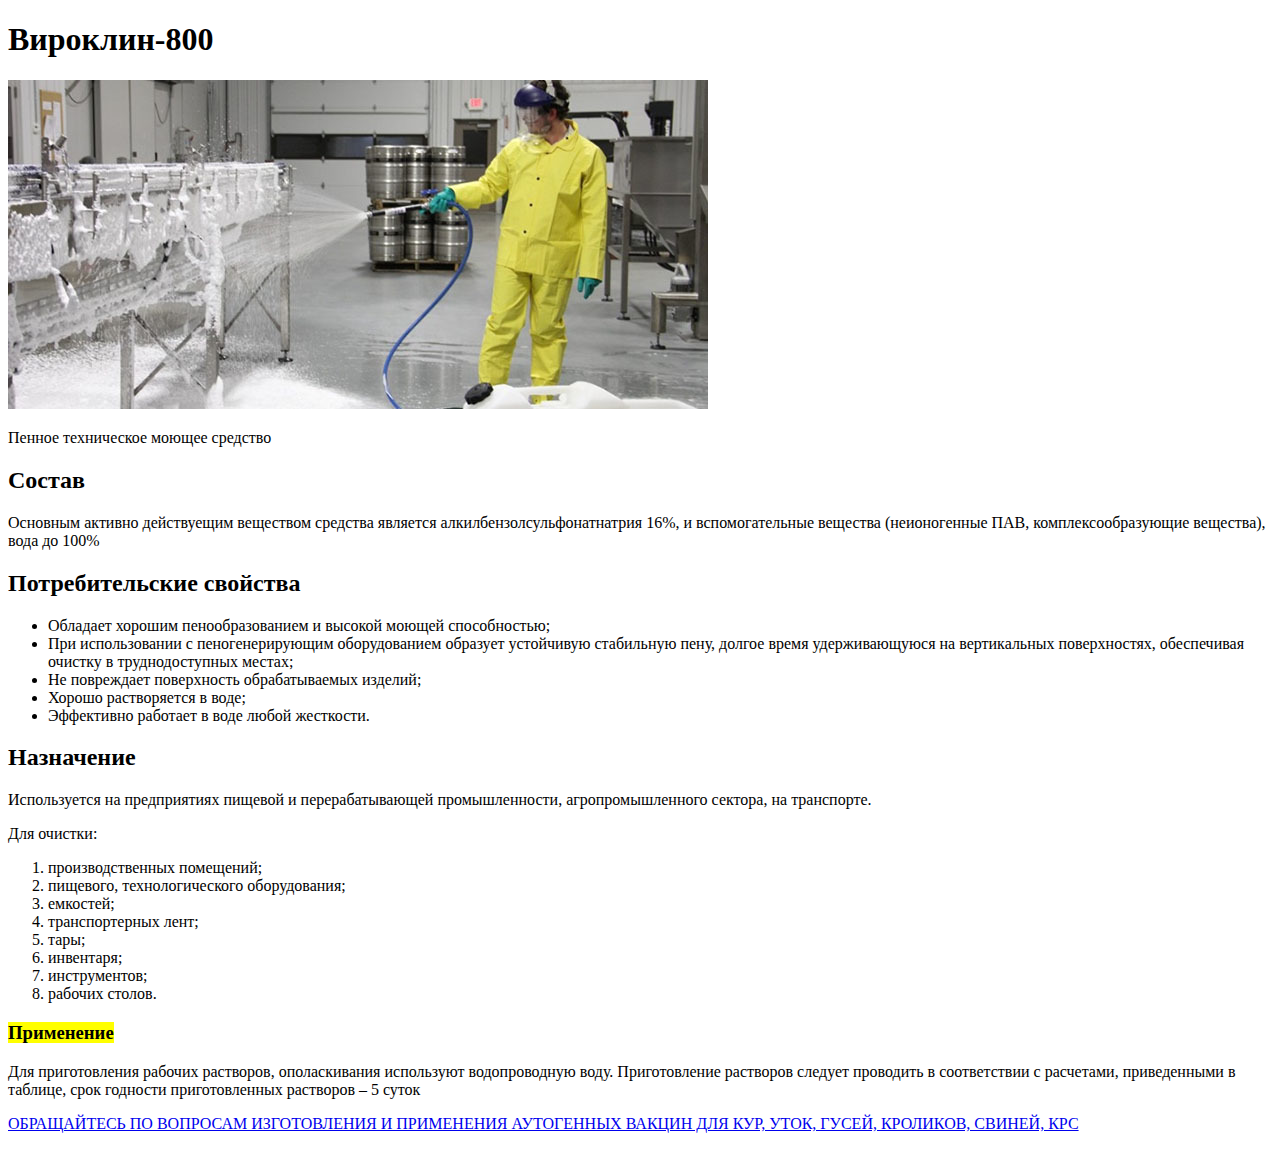
==== index.html @ 8de30dfa "Lesson_2" ====
<!DOCTYPE html>
<html lang="ru">
<head>
	<meta charset="UTF-8">
	<meta name="viewport" content="width=device-width, initial-scale=1.0">
	<title>lesson2</title>
</head>
<body>
	<header class="header">
		<h1>Вироклин-800</h1>
		<a href="http://www.biotestlab.ua" target="_blank"       rel="noopener noreferrer">   
		   <img src="img/header1.jpg" alt="дизенфукция помещения">
	   </a>
	<p class="textheader">Пенное техническое моющее средство</p>
	</header>
		<main class="main">
			<div class="structure">
				<h2>Состав</h2>
				<p class="textstruct">Основным активно действуещим веществом средства является алкилбензолсульфонатнатрия 16%, и вспомогательные вещества (неионогенные ПАВ, комплексообразующие вещества), вода до 100% </p>
			</div>
			<div class="propertes">
				<h2>Потребительские свойства</h2>
				<div class="listmark">
					<ul>
						<li>Обладает хорошим пенообразованием и высокой моющей способностью;
						</li>
						<li> При использовании с пеногенерирующим оборудованием образует устойчивую стабильную пену, долгое время удерживающуюся на вертикальных поверхностях, обеспечивая очистку в труднодоступных местах;
						</li>
						<li> Не повреждает поверхность обрабатываемых изделий;</li>
						<li> Хорошо растворяется в воде;</li>
						<li>Эффективно работает в воде любой жесткости.</li>
					</ul>
				</div>
			</div>
			<div class="appointment">
				<h2>Назначение</h2>
				<p class="textappoint">Используется на предприятиях пищевой и перерабатывающей промышленности,
				агропромышленного сектора, на транспорте.</p>
				<div class="listnumb">
					<p class="textnumber">Для очистки:</p>
					<ol>
						<li>производственных помещений;</li>
						<li>пищевого, технологического оборудования;</li>
						<li>емкостей;</li>
						<li>транспортерных лент;</li>
						<li>тары;</li>
						<li>инвентаря;</li>
						<li>инструментов;</li>
						<li>рабочих столов.</li>
					</ol>
				</div>	
			</div>
			<div class="note">
				<h3><mark>Применение</mark></h3>
				<p class="textnot">Для приготовления рабочих растворов, ополаскивания используют водопроводную воду.
				Приготовление растворов следует проводить в соответствии с расчетами,
				приведенными в таблице, срок годности приготовленных растворов – 5 суток</p>
			</div>
		</main>
		<footer class="footer">
			<nav class="nav">
				<p class="textnav">
					<a href="http://www.biotestlab.ua" target="_blank" rel="noopener noreferrer">ОБРАЩАЙТЕСЬ ПО ВОПРОСАМ ИЗГОТОВЛЕНИЯ И ПРИМЕНЕНИЯ
					АУТОГЕННЫХ ВАКЦИН ДЛЯ КУР, УТОК, ГУСЕЙ, КРОЛИКОВ, СВИНЕЙ, КРС</a>
				</p>
			</nav>	
		</footer>
</body>
</html>
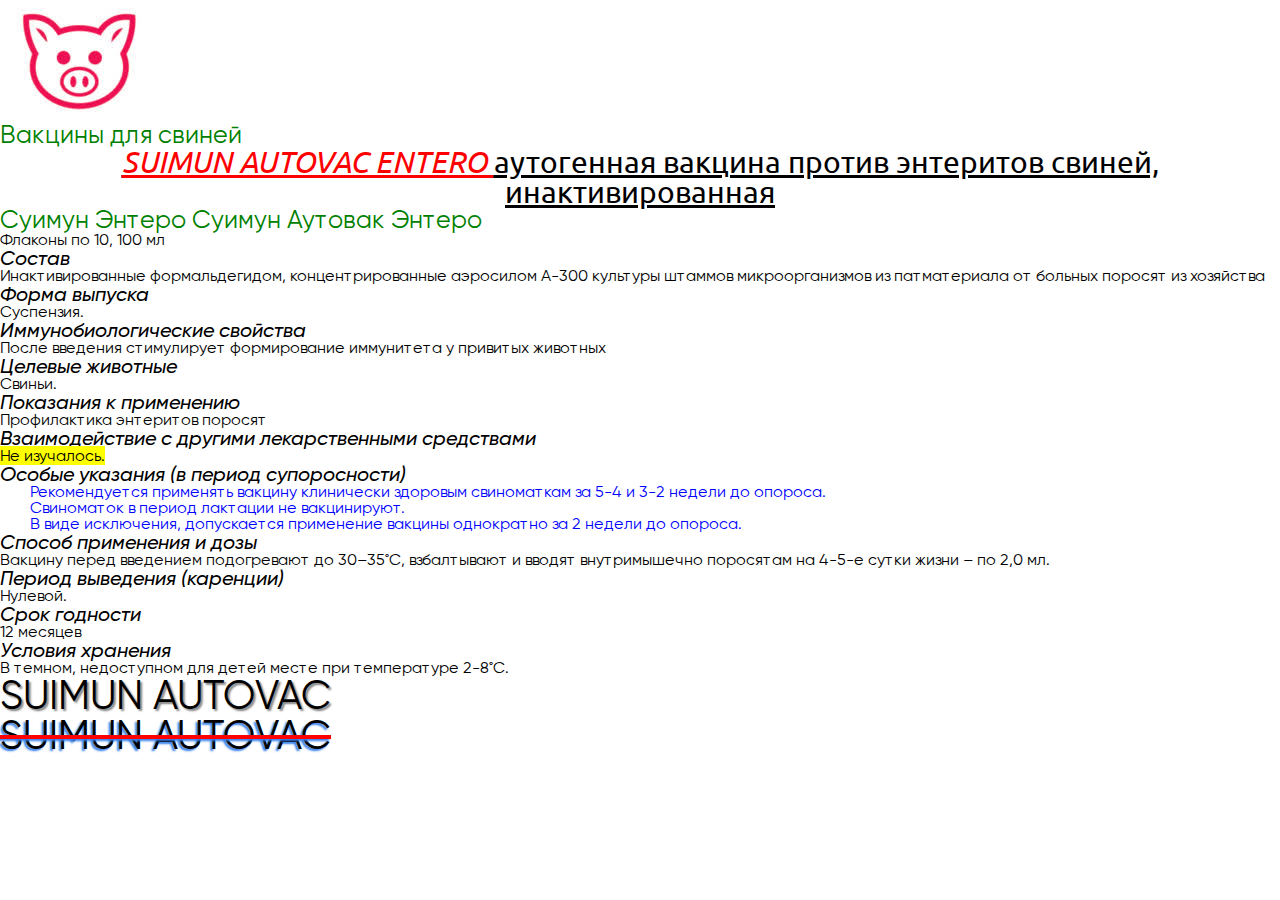
==== commit 107bf478: "Lesson_4" ====
--- a/index.html
+++ b/index.html
@@ -1,69 +1,69 @@
 <!DOCTYPE html>
-<html lang="ru">
-<head>
-	<meta charset="UTF-8">
-	<meta name="viewport" content="width=device-width, initial-scale=1.0">
-	<title>lesson2</title>
-</head>
-<body>
-	<header class="header">
-		<h1>Вироклин-800</h1>
-		<a href="http://www.biotestlab.ua" target="_blank"       rel="noopener noreferrer">   
-		   <img src="img/header1.jpg" alt="дизенфукция помещения">
-	   </a>
-	<p class="textheader">Пенное техническое моющее средство</p>
-	</header>
-		<main class="main">
-			<div class="structure">
-				<h2>Состав</h2>
-				<p class="textstruct">Основным активно действуещим веществом средства является алкилбензолсульфонатнатрия 16%, и вспомогательные вещества (неионогенные ПАВ, комплексообразующие вещества), вода до 100% </p>
-			</div>
-			<div class="propertes">
-				<h2>Потребительские свойства</h2>
-				<div class="listmark">
-					<ul>
-						<li>Обладает хорошим пенообразованием и высокой моющей способностью;
-						</li>
-						<li> При использовании с пеногенерирующим оборудованием образует устойчивую стабильную пену, долгое время удерживающуюся на вертикальных поверхностях, обеспечивая очистку в труднодоступных местах;
-						</li>
-						<li> Не повреждает поверхность обрабатываемых изделий;</li>
-						<li> Хорошо растворяется в воде;</li>
-						<li>Эффективно работает в воде любой жесткости.</li>
-					</ul>
-				</div>
-			</div>
-			<div class="appointment">
-				<h2>Назначение</h2>
-				<p class="textappoint">Используется на предприятиях пищевой и перерабатывающей промышленности,
-				агропромышленного сектора, на транспорте.</p>
-				<div class="listnumb">
-					<p class="textnumber">Для очистки:</p>
-					<ol>
-						<li>производственных помещений;</li>
-						<li>пищевого, технологического оборудования;</li>
-						<li>емкостей;</li>
-						<li>транспортерных лент;</li>
-						<li>тары;</li>
-						<li>инвентаря;</li>
-						<li>инструментов;</li>
-						<li>рабочих столов.</li>
-					</ol>
-				</div>	
-			</div>
-			<div class="note">
-				<h3><mark>Применение</mark></h3>
-				<p class="textnot">Для приготовления рабочих растворов, ополаскивания используют водопроводную воду.
-				Приготовление растворов следует проводить в соответствии с расчетами,
-				приведенными в таблице, срок годности приготовленных растворов – 5 суток</p>
-			</div>
-		</main>
-		<footer class="footer">
-			<nav class="nav">
-				<p class="textnav">
-					<a href="http://www.biotestlab.ua" target="_blank" rel="noopener noreferrer">ОБРАЩАЙТЕСЬ ПО ВОПРОСАМ ИЗГОТОВЛЕНИЯ И ПРИМЕНЕНИЯ
-					АУТОГЕННЫХ ВАКЦИН ДЛЯ КУР, УТОК, ГУСЕЙ, КРОЛИКОВ, СВИНЕЙ, КРС</a>
-				</p>
-			</nav>	
-		</footer>
-</body>
+<html lang="en">
+	<head>
+		<meta charset="UTF-8">
+		<meta name="viewport" content="width=device-width, initial-scale=1.0">
+		<link rel="stylesheet" href="css/style.css">
+		<title>Lesson_4</title>
+	</head>
+	<body>
+		<img src="img\pig.jpg" alt="Свинья">
+		<h2 class="subtitle">Вакцины для свиней</h2>
+		<h1> <span>SUIMUN AUTOVAC Entero </span>
+			аутогенная вакцина против энтеритов свиней,
+			инактивированная
+		</h1>
+		<h2 class="subtitle"> <span>Суимун Энтеро
+				Суимун Аутовак Энтеро</span></h2>
+		<p>Флаконы
+			по 10, 100 мл
+		</p>
+		<h3>Состав</h3>
+		<p>Инактивированные формальдегидом, концентрированные аэросилом А-300 культуры
+			штаммов микроорганизмов из патматериала от больных поросят из хозяйства
+		</p>
+		<h3>Форма выпуска</h3>
+		<p>Суспензия.
+		</p>
+		<h3>Иммунобиологические свойства</h3>
+		<p>После введения стимулирует формирование иммунитета у привитых животных</p>
+		<h3>Целевые животные</h3>
+		<p>Свиньи.</p>
+		<h3>Показания к применению</h3>
+		<p>Профилактика энтеритов поросят</p>
+		<h3>Взаимодействие с другими лекарственными средствами</h3>
+		<p><mark>Не изучалось.</mark></p>
+		<h3>Особые указания (в период супоросности)</h3>
+		<div>
+			<ul>
+				<li>Рекомендуется применять вакцину клинически здоровым свиноматкам за 5-4 и
+					3-2 недели до опороса.
+				</li>
+				<li>Свиноматок в период лактации не вакцинируют.
+				</li>
+				<li> В виде исключения, допускается применение вакцины однократно за 2
+					недели до
+					опороса.
+				</li>
+			</ul>
+		</div>
+		<h3>Способ применения и дозы</h3>
+		<p>
+			Вакцину перед введением подогревают до 30–35˚С, взбалтывают и вводят
+			внутримышечно поросятам на 4-5-е сутки жизни – по 2,0 мл.
+		</p>
+		<h3>Период выведения (каренции)</h3>
+		<p>Нулевой.</p>
+		<h3>Срок годности</h3>
+		<p>12 месяцев</p>
+		<h3>Условия хранения</h3>
+		<p>В темном, недоступном для детей месте при температуре 2-8˚С.
+		</p>
+		<p>
+			SUIMUN AUTOVAC
+		</p>
+		<p>
+			SUIMUN AUTOVAC
+		</p>
+	</body>
 </html>--- a/css/style.css
+++ b/css/style.css
@@ -0,0 +1,106 @@
+/* Стили обнуления */
+@import url("https://fonts.googleapis.com/css2?family=Ubuntu:ital,wght@0,400;0,700;1,400;1,700&display=swap");
+@font-face {
+	font-family: "Gilroy";
+	src: url("../fonts/Gilroy-MediumItalic.woff2") format("woff2"),
+		url("../fonts/Gilroy-MediumItalic.woff") format("woff");
+	font-weight: 500;
+	font-style: italic;
+	font-display: swap;
+}
+
+@font-face {
+	font-family: "Gilroy";
+	src: url("../fonts/Gilroy-Regular.woff2") format("woff2"), url("../fonts/Gilroy-Regular.woff") format("woff");
+	font-weight: normal;
+	font-style: normal;
+	font-display: swap;
+}
+
+@font-face {
+	font-family: "Gilroy";
+	src: url("../fonts/Gilroy-LightItalic.woff2") format("woff2"), url("../fonts/Gilroy-LightItalic.woff") format("woff");
+	font-weight: 300;
+	font-style: italic;
+	font-display: swap;
+}
+
+@font-face {
+	font-family: "Gilroy";
+	src: url("../fonts/Gilroy-SemiBold.woff2") format("woff2"), url("../fonts/Gilroy-SemiBold.woff") format("woff");
+	font-weight: 600;
+	font-style: normal;
+	font-display: swap;
+}
+*,
+*::before,
+*::after {
+	margin: 0;
+	padding: 0;
+	border: 0;
+}
+li {
+	list-style: none;
+}
+a,
+a:visited {
+	text-decoration: none;
+}
+a:hover {
+	text-decoration: none;
+}
+h1,
+h2,
+h3,
+h4,
+h5,
+h6 {
+	font-weight: inherit;
+	font-size: inherit;
+}
+img {
+	vertical-align: top;
+}
+body {
+	color: #000;
+	line-height: 1;
+	font-family: "Gilroy", sans-serif;
+	font-size: 16px;
+}
+h1 {
+	font-size: 30px;
+	font-family: "Ubuntu", sans-serif;
+	text-align: center;
+	text-decoration: underline;
+}
+h1 span {
+	font-style: italic;
+	color: #ff0000;
+	text-transform: uppercase;
+	text-decoration: underline;
+}
+h2 {
+	font-size: 25px;
+	color: #008000;
+}
+h2 span {
+	text-transform: capitalize;
+}
+h3 {
+	font-size: 20px;
+	font-weight: 600px;
+	font-style: italic;
+}
+h3 + p + p {
+	font-size: 40px;
+	text-shadow: 2px 2px 2px gray;
+}
+h3 + p + p + p {
+	font-size: 40px;
+	text-shadow: -2px 2px 2px #367eeb;
+	text-decoration: line-through #ff0000;
+}
+ul > li {
+	color: #0000ff;
+	text-indent: 30px;
+}
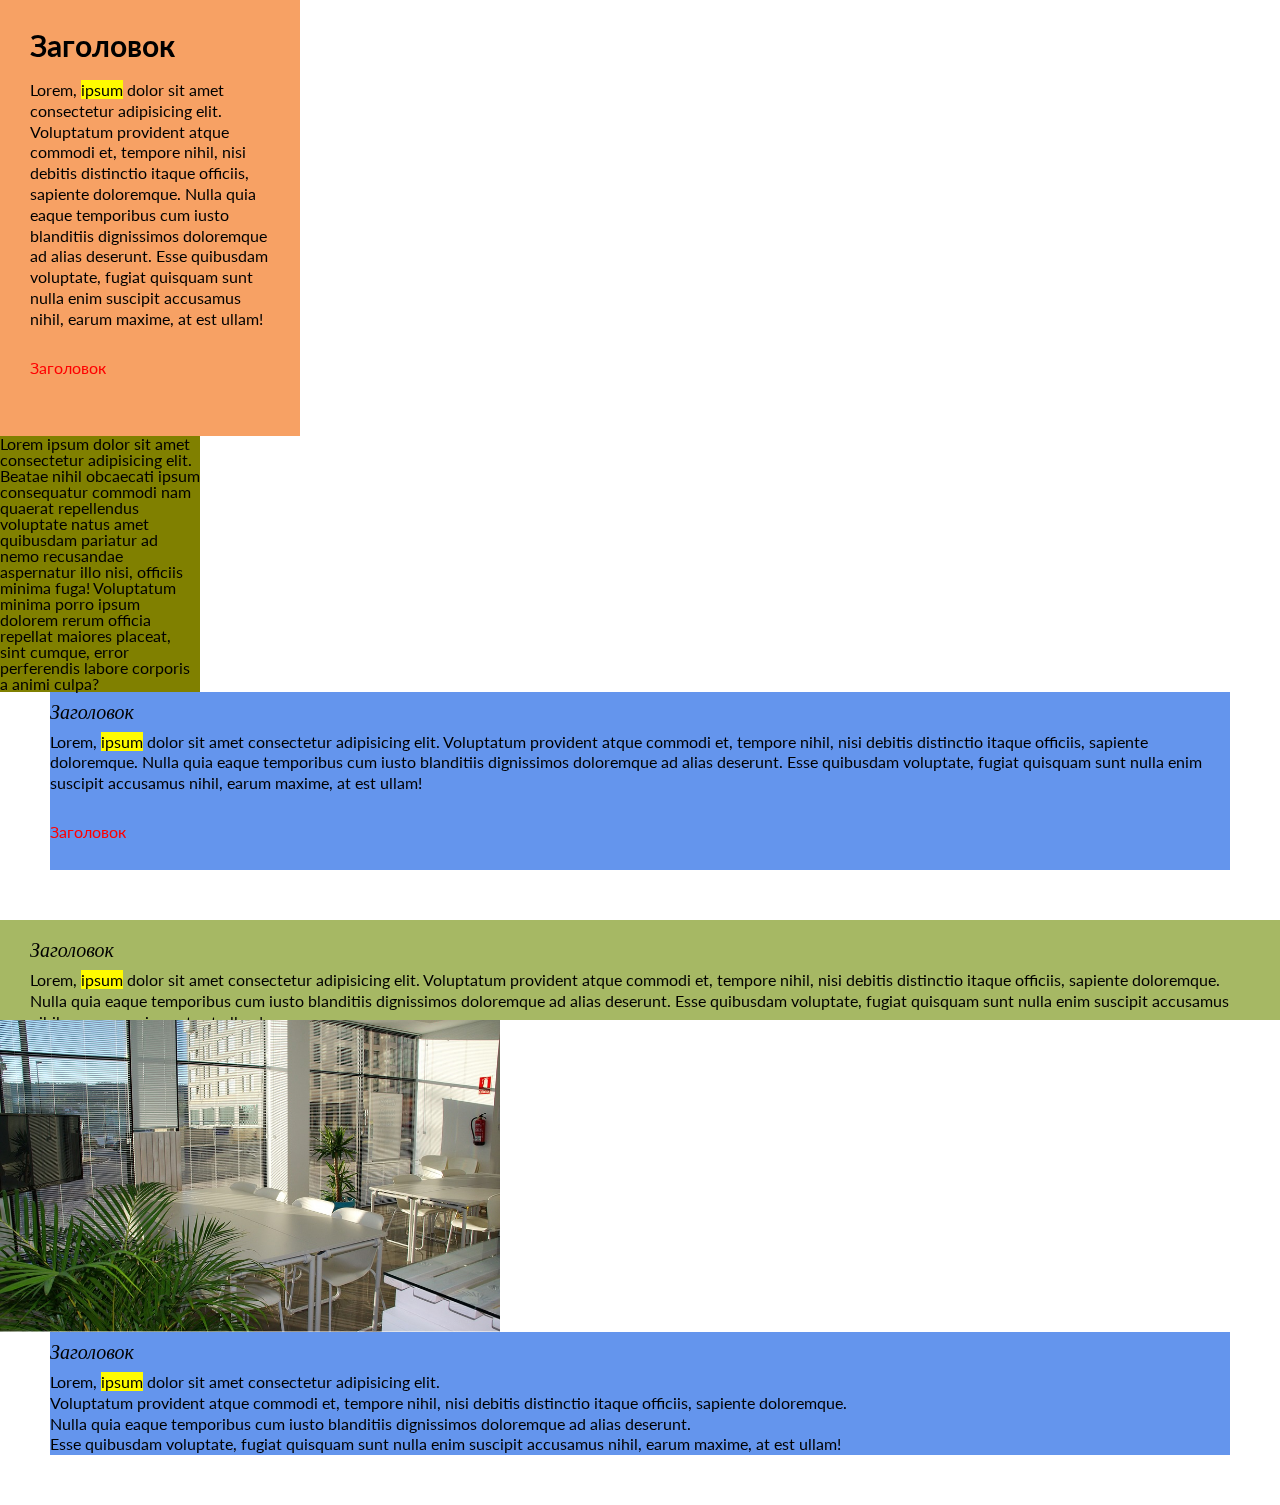
==== commit 34a25650: "Lesson_5" ====
--- a/index.html
+++ b/index.html
@@ -1,69 +1,81 @@
 <!DOCTYPE html>
-<html lang="en">
+<html lang="ru">
 	<head>
 		<meta charset="UTF-8">
+		<meta http-equiv="X-UA-Compatible" content="IE=edge">
 		<meta name="viewport" content="width=device-width, initial-scale=1.0">
 		<link rel="stylesheet" href="css/style.css">
-		<title>Lesson_4</title>
+		<title>Lesson_5</title>
 	</head>
 	<body>
-		<img src="img\pig.jpg" alt="Свинья">
-		<h2 class="subtitle">Вакцины для свиней</h2>
-		<h1> <span>SUIMUN AUTOVAC Entero </span>
-			аутогенная вакцина против энтеритов свиней,
-			инактивированная
-		</h1>
-		<h2 class="subtitle"> <span>Суимун Энтеро
-				Суимун Аутовак Энтеро</span></h2>
-		<p>Флаконы
-			по 10, 100 мл
-		</p>
-		<h3>Состав</h3>
-		<p>Инактивированные формальдегидом, концентрированные аэросилом А-300 культуры
-			штаммов микроорганизмов из патматериала от больных поросят из хозяйства
-		</p>
-		<h3>Форма выпуска</h3>
-		<p>Суспензия.
-		</p>
-		<h3>Иммунобиологические свойства</h3>
-		<p>После введения стимулирует формирование иммунитета у привитых животных</p>
-		<h3>Целевые животные</h3>
-		<p>Свиньи.</p>
-		<h3>Показания к применению</h3>
-		<p>Профилактика энтеритов поросят</p>
-		<h3>Взаимодействие с другими лекарственными средствами</h3>
-		<p><mark>Не изучалось.</mark></p>
-		<h3>Особые указания (в период супоросности)</h3>
-		<div>
-			<ul>
-				<li>Рекомендуется применять вакцину клинически здоровым свиноматкам за 5-4 и
-					3-2 недели до опороса.
-				</li>
-				<li>Свиноматок в период лактации не вакцинируют.
-				</li>
-				<li> В виде исключения, допускается применение вакцины однократно за 2
-					недели до
-					опороса.
-				</li>
-			</ul>
+		<div class="block">
+			<div class="block__inner">
+				<h1 class="title">Заголовок</h1>
+				<p class="text">Lorem, <span>ipsum</span> dolor sit amet consectetur
+					adipisicing elit. Voluptatum provident atque commodi et, tempore nihil,
+					nisi debitis distinctio itaque officiis, sapiente doloremque. Nulla quia
+					eaque temporibus cum iusto blanditiis dignissimos doloremque ad alias
+					deserunt. Esse quibusdam voluptate, fugiat quisquam sunt nulla enim
+					suscipit accusamus nihil, earum maxime, at est ullam!
+				</p>
+				<a href="" class="link">Заголовок</a>
+			</div>
 		</div>
-		<h3>Способ применения и дозы</h3>
-		<p>
-			Вакцину перед введением подогревают до 30–35˚С, взбалтывают и вводят
-			внутримышечно поросятам на 4-5-е сутки жизни – по 2,0 мл.
-		</p>
-		<h3>Период выведения (каренции)</h3>
-		<p>Нулевой.</p>
-		<h3>Срок годности</h3>
-		<p>12 месяцев</p>
-		<h3>Условия хранения</h3>
-		<p>В темном, недоступном для детей месте при температуре 2-8˚С.
-		</p>
-		<p>
-			SUIMUN AUTOVAC
-		</p>
-		<p>
-			SUIMUN AUTOVAC
-		</p>
+		<span class="inline">Lorem ipsum dolor sit amet consectetur adipisicing elit.
+			Beatae nihil
+			obcaecati ipsum consequatur commodi nam quaerat repellendus voluptate natus
+			amet quibusdam pariatur ad nemo recusandae aspernatur illo nisi, officiis
+			minima fuga! Voluptatum minima porro ipsum dolorem rerum officia repellat
+			maiores placeat, sint cumque, error perferendis labore corporis a animi
+			culpa?</span>
+		<div class="block1">
+			<div class="block__inner1">
+				<h2>Заголовок</h2>
+				<p class="text">Lorem, <span>ipsum</span> dolor sit amet consectetur
+					adipisicing elit. Voluptatum provident atque commodi et, tempore nihil,
+					nisi debitis distinctio itaque officiis, sapiente doloremque. Nulla quia
+					eaque temporibus cum iusto blanditiis dignissimos doloremque ad alias
+					deserunt. Esse quibusdam voluptate, fugiat quisquam sunt nulla enim
+					suscipit accusamus nihil, earum maxime, at est ullam!
+				</p>
+				<a href="" class="link">Заголовок</a>
+			</div>
+		</div>
+
+		<div class="block2">
+			<div class="block__inner2">
+				<h2>Заголовок</h2>
+				<p class="text">Lorem, <span>ipsum</span> dolor sit amet consectetur
+					adipisicing elit. Voluptatum provident atque commodi et, tempore nihil,
+					nisi debitis distinctio itaque officiis, sapiente doloremque. Nulla quia
+					eaque temporibus cum iusto blanditiis dignissimos doloremque ad alias
+					deserunt. Esse quibusdam voluptate, fugiat quisquam sunt nulla enim
+					suscipit accusamus nihil, earum maxime, at est ullam!
+				</p>
+				<p class="text">Lorem, <span>ipsum</span> dolor sit amet consectetur
+					adipisicing elit. Voluptatum provident atque commodi et, tempore nihil,
+					nisi debitis distinctio itaque officiis, sapiente doloremque. Nulla quia
+					eaque temporibus cum iusto blanditiis dignissimos doloremque ad alias
+					deserunt. Esse quibusdam voluptate, fugiat quisquam sunt nulla enim
+					suscipit accusamus nihil, earum maxime, at est ullam!
+				</p>
+				<a href="" class="link">Заголовок</a>
+			</div>
+		</div>
+		<img src="img/image.jpg" alt="table">
+		<div class="block1">
+			<div class="block__inner1">
+				<h2>Заголовок</h2>
+				<p class="text1">Lorem, <span>ipsum</span> dolor sit amet consectetur
+					adipisicing elit. <br> Voluptatum provident atque commodi et, tempore
+					nihil,
+					nisi debitis distinctio itaque officiis, sapiente doloremque. <br> Nulla
+					quia
+					eaque temporibus cum iusto blanditiis dignissimos doloremque ad alias
+					deserunt. <br> Esse quibusdam voluptate, fugiat quisquam sunt nulla enim
+					suscipit accusamus nihil, earum maxime, at est ullam!
+				</p>
+			</div>
+		</div>
 	</body>
 </html>--- a/css/style.css
+++ b/css/style.css
@@ -1,43 +1,12 @@
-/* Стили обнуления */
-@import url("https://fonts.googleapis.com/css2?family=Ubuntu:ital,wght@0,400;0,700;1,400;1,700&display=swap");
-@font-face {
-	font-family: "Gilroy";
-	src: url("../fonts/Gilroy-MediumItalic.woff2") format("woff2"),
-		url("../fonts/Gilroy-MediumItalic.woff") format("woff");
-	font-weight: 500;
-	font-style: italic;
-	font-display: swap;
-}
-
-@font-face {
-	font-family: "Gilroy";
-	src: url("../fonts/Gilroy-Regular.woff2") format("woff2"), url("../fonts/Gilroy-Regular.woff") format("woff");
-	font-weight: normal;
-	font-style: normal;
-	font-display: swap;
-}
-
-@font-face {
-	font-family: "Gilroy";
-	src: url("../fonts/Gilroy-LightItalic.woff2") format("woff2"), url("../fonts/Gilroy-LightItalic.woff") format("woff");
-	font-weight: 300;
-	font-style: italic;
-	font-display: swap;
-}
-
-@font-face {
-	font-family: "Gilroy";
-	src: url("../fonts/Gilroy-SemiBold.woff2") format("woff2"), url("../fonts/Gilroy-SemiBold.woff") format("woff");
-	font-weight: 600;
-	font-style: normal;
-	font-display: swap;
-}
+/*  */
+@import url("https://fonts.googleapis.com/css?family=Lato:regular,italic,700,700italic&display=swap");
 *,
 *::before,
 *::after {
 	margin: 0;
 	padding: 0;
 	border: 0;
+	box-sizing: border-box;
 }
 li {
 	list-style: none;
@@ -62,45 +31,66 @@
 	vertical-align: top;
 }
 body {
+	line-height: 1;
 	color: #000;
-	line-height: 1;
-	font-family: "Gilroy", sans-serif;
-	font-size: 16px;
-}
-h1 {
-	font-size: 30px;
-	font-family: "Ubuntu", sans-serif;
-	text-align: center;
-	text-decoration: underline;
-}
-h1 span {
-	font-style: italic;
-	color: #ff0000;
-	text-transform: uppercase;
-	text-decoration: underline;
+	font-family: Lato, Arial, Helvetica, sans-serif;
 }
 h2 {
-	font-size: 25px;
-	color: #008000;
+	font-family: Georgia, "Times New Roman", Times, serif;
+	font-style: italic;
+	font-size: 20px;
+	font-weight: 500;
+	padding: 10px 0px 0px 0px;
+	margin: 0px 0px 10px 0px;
 }
-h2 span {
-	text-transform: capitalize;
+/* ___________________ */
+.block {
+	background-color: #f7a164;
+	width: 300px;
+	padding: 30px;
+	/* display: inline; */
 }
-h3 {
-	font-size: 20px;
-	font-weight: 600px;
-	font-style: italic;
+/* .block__inner,
+.block__inner1 {
+	margin: 0px 0px -20px 0px; 
+}*/
+h1 {
+	font-weight: 700;
+	font-size: 30px;
+	margin: 0px 0px 20px 0px;
 }
-h3 + p + p {
-	font-size: 40px;
-	text-shadow: 2px 2px 2px gray;
+.text {
+	line-height: 130%;
+	margin: 0px 0px 30px 0px;
 }
-h3 + p + p + p {
-	font-size: 40px;
-	text-shadow: -2px 2px 2px #367eeb;
-	text-decoration: line-through #ff0000;
+.inline {
+	display: block;
+	width: 200px;
+	background-color: #808000;
 }
-ul > li {
-	color: #0000ff;
-	text-indent: 30px;
+.link {
+	color: #ff0000;
+	display: inline-block;
+	margin: 0px 0px 30px 0px;
 }
+.block1 {
+	background-color: #6495ed;
+	margin: 0px 50px 50px 50px;
+}
+.text1 {
+	line-height: 130%;
+	display: inline;
+}
+img {
+	width: 500px;
+	max-width: 100%;
+}
+span {
+	background-color: #fffb00;
+}
+.block2 {
+	background-color: #a6b864;
+	padding: 10px 30px 30px;
+	overflow: auto;
+	height: 100px;
+}
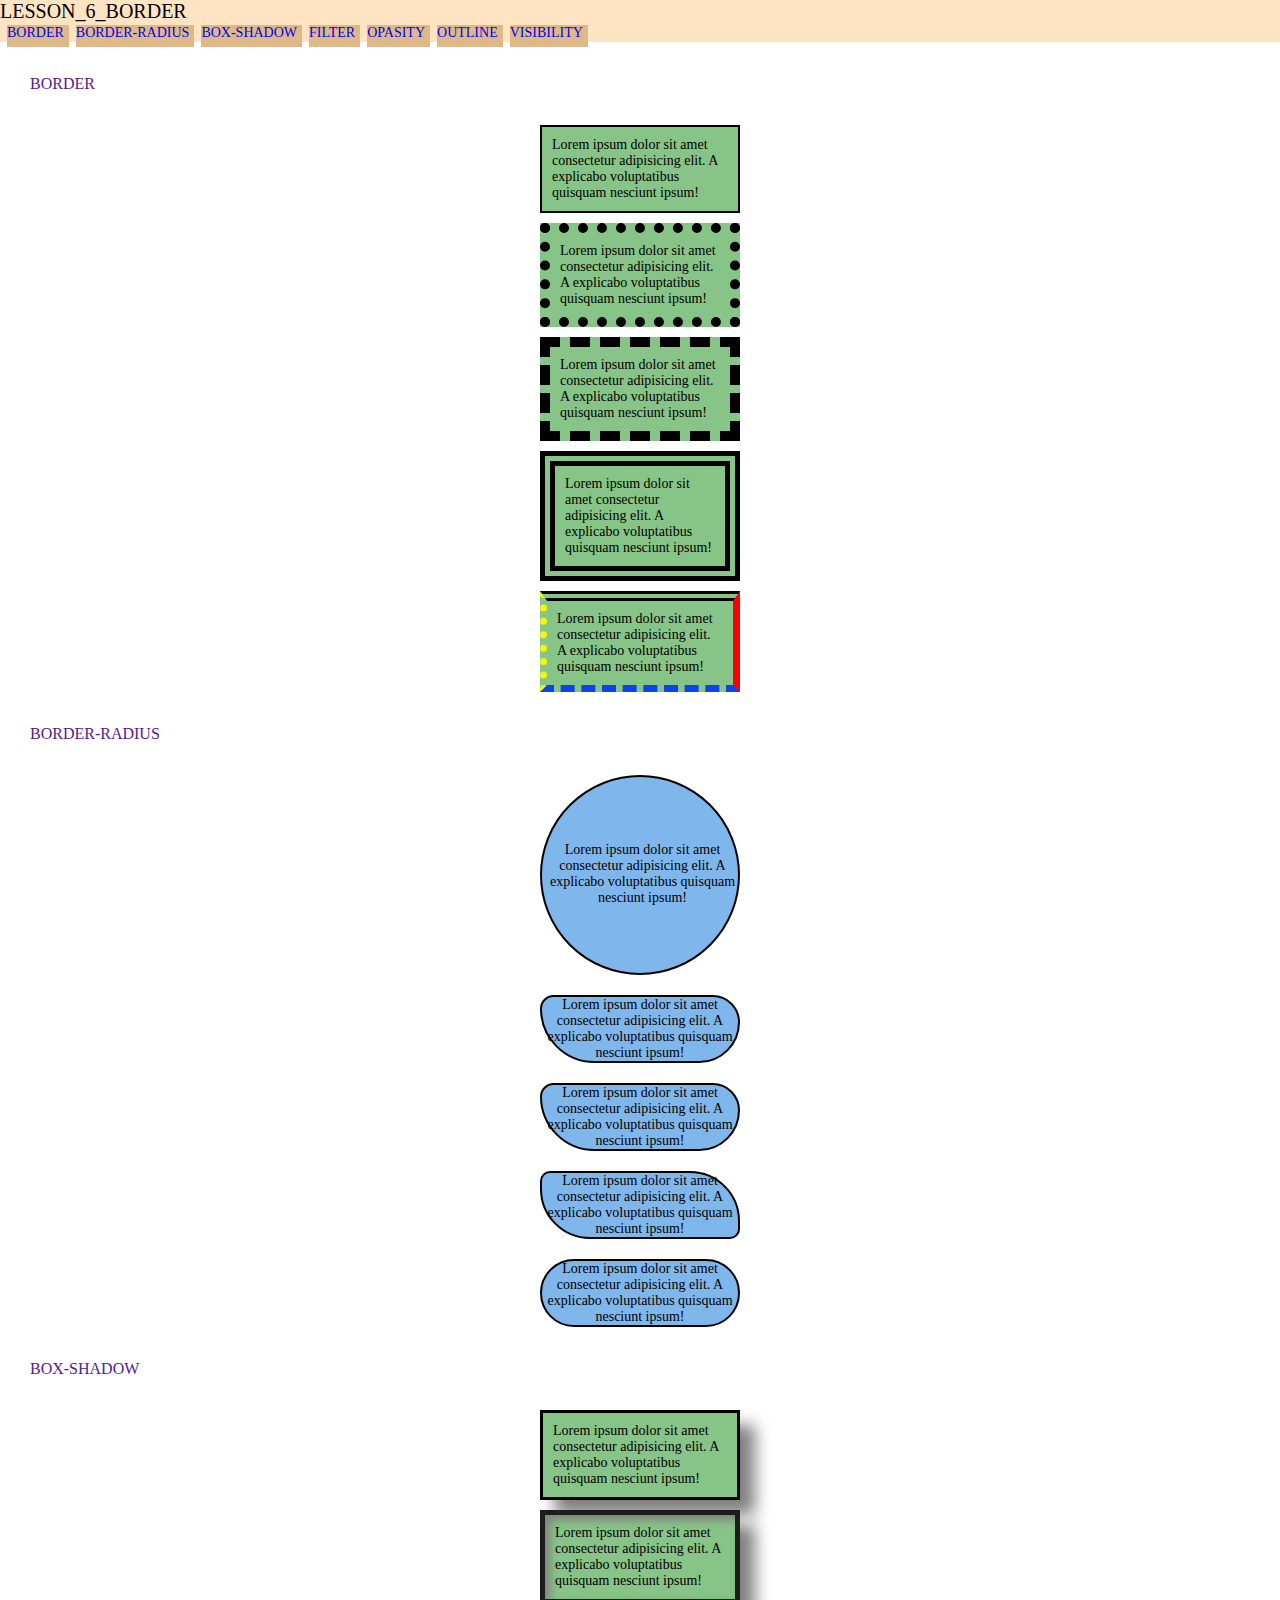
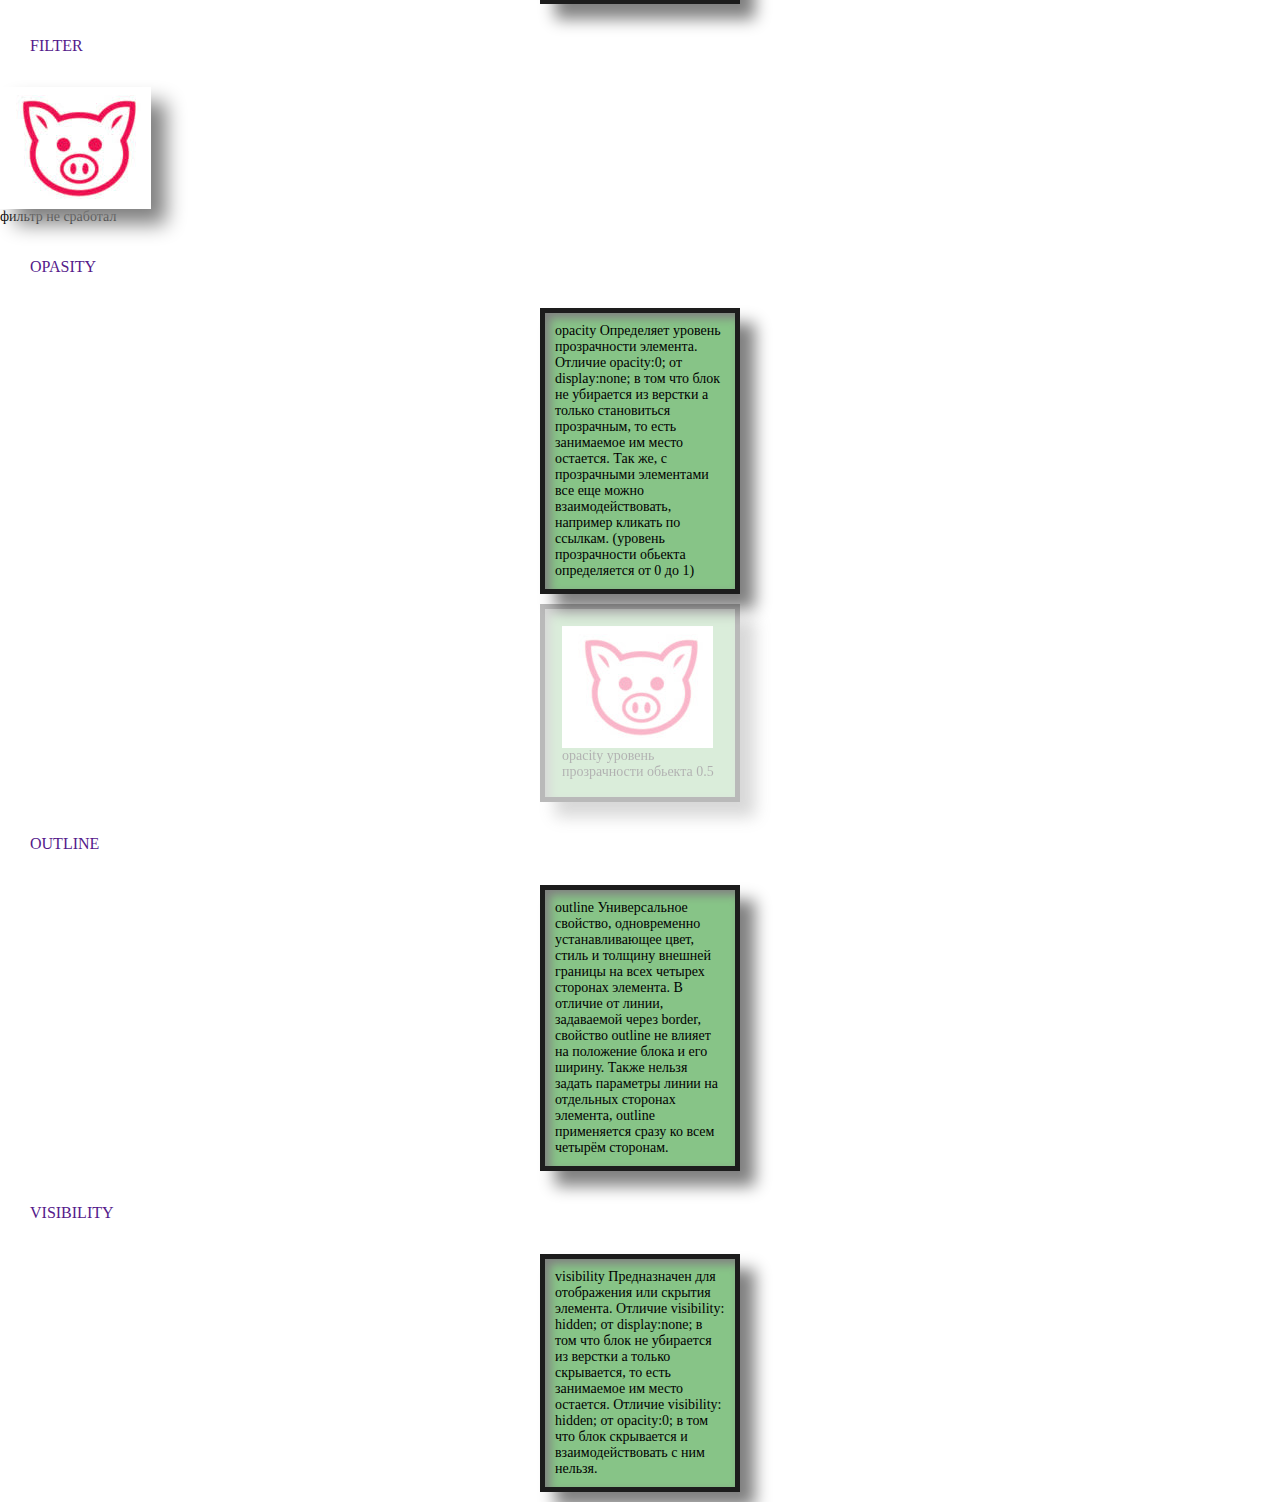
==== commit 052765ef: "Lesson_6" ====
--- a/index.html
+++ b/index.html
@@ -5,77 +5,130 @@
 		<meta http-equiv="X-UA-Compatible" content="IE=edge">
 		<meta name="viewport" content="width=device-width, initial-scale=1.0">
 		<link rel="stylesheet" href="css/style.css">
-		<title>Lesson_5</title>
+		<title>Lesson_6</title>
 	</head>
 	<body>
-		<div class="block">
-			<div class="block__inner">
-				<h1 class="title">Заголовок</h1>
-				<p class="text">Lorem, <span>ipsum</span> dolor sit amet consectetur
-					adipisicing elit. Voluptatum provident atque commodi et, tempore nihil,
-					nisi debitis distinctio itaque officiis, sapiente doloremque. Nulla quia
-					eaque temporibus cum iusto blanditiis dignissimos doloremque ad alias
-					deserunt. Esse quibusdam voluptate, fugiat quisquam sunt nulla enim
-					suscipit accusamus nihil, earum maxime, at est ullam!
-				</p>
-				<a href="" class="link">Заголовок</a>
+		<header class="header">
+			<h1>lesson_6_border</h1>
+			<nav class="nav">
+				<ol class="ol">
+					<li><a href="#border" class="link">border</a></li>
+					<li><a href="#border-radius" class="link">border-radius</a></li>
+					<li><a href="#box-shadow" class="link">box-shadow</a></li>
+					<li><a href="#filter" class="link">filter</a></li>
+					<li><a href="#opasity" class="link">opasity</a></li>
+					<li><a href="#outline" class="link">outline</a></li>
+					<li><a href="#visibility" class="link">visibility</a></li>
+				</ol>
+			</nav>
+		</header>
+		<main class="main">
+			<div class="div__b">
+				<h2 id="border"><a href="">border</a></h2>
+				<div class="block">
+					Lorem ipsum dolor sit amet consectetur adipisicing elit. A explicabo
+					voluptatibus quisquam nesciunt ipsum!
+				</div>
+				<div class="block1">
+					Lorem ipsum dolor sit amet consectetur adipisicing elit. A explicabo
+					voluptatibus quisquam nesciunt ipsum!
+				</div>
+				<div class="block2">
+					Lorem ipsum dolor sit amet consectetur adipisicing elit. A explicabo
+					voluptatibus quisquam nesciunt ipsum!
+				</div>
+				<div class="block3">
+					Lorem ipsum dolor sit amet consectetur adipisicing elit. A explicabo
+					voluptatibus quisquam nesciunt ipsum!
+				</div>
+				<div class="block4">
+					Lorem ipsum dolor sit amet consectetur adipisicing elit. A explicabo
+					voluptatibus quisquam nesciunt ipsum!
+				</div>
 			</div>
-		</div>
-		<span class="inline">Lorem ipsum dolor sit amet consectetur adipisicing elit.
-			Beatae nihil
-			obcaecati ipsum consequatur commodi nam quaerat repellendus voluptate natus
-			amet quibusdam pariatur ad nemo recusandae aspernatur illo nisi, officiis
-			minima fuga! Voluptatum minima porro ipsum dolorem rerum officia repellat
-			maiores placeat, sint cumque, error perferendis labore corporis a animi
-			culpa?</span>
-		<div class="block1">
-			<div class="block__inner1">
-				<h2>Заголовок</h2>
-				<p class="text">Lorem, <span>ipsum</span> dolor sit amet consectetur
-					adipisicing elit. Voluptatum provident atque commodi et, tempore nihil,
-					nisi debitis distinctio itaque officiis, sapiente doloremque. Nulla quia
-					eaque temporibus cum iusto blanditiis dignissimos doloremque ad alias
-					deserunt. Esse quibusdam voluptate, fugiat quisquam sunt nulla enim
-					suscipit accusamus nihil, earum maxime, at est ullam!
-				</p>
-				<a href="" class="link">Заголовок</a>
+			<div class="div__br">
+				<h2 id="border-radius"><a href="">border-radius</a></h2>
+				<div class="block__br">
+					Lorem ipsum dolor sit amet consectetur adipisicing elit. A explicabo
+					voluptatibus quisquam nesciunt ipsum!
+				</div>
+				<div class="block__br1">
+					Lorem ipsum dolor sit amet consectetur adipisicing elit. A explicabo
+					voluptatibus quisquam nesciunt ipsum!
+				</div>
+				<div class="block__br2">
+					Lorem ipsum dolor sit amet consectetur adipisicing elit. A explicabo
+					voluptatibus quisquam nesciunt ipsum!
+				</div>
+				<div class="block__br3">
+					Lorem ipsum dolor sit amet consectetur adipisicing elit. A explicabo
+					voluptatibus quisquam nesciunt ipsum!
+				</div>
+				<div class="block__br4">
+					Lorem ipsum dolor sit amet consectetur adipisicing elit. A explicabo
+					voluptatibus quisquam nesciunt ipsum!
+				</div>
 			</div>
-		</div>
-
-		<div class="block2">
-			<div class="block__inner2">
-				<h2>Заголовок</h2>
-				<p class="text">Lorem, <span>ipsum</span> dolor sit amet consectetur
-					adipisicing elit. Voluptatum provident atque commodi et, tempore nihil,
-					nisi debitis distinctio itaque officiis, sapiente doloremque. Nulla quia
-					eaque temporibus cum iusto blanditiis dignissimos doloremque ad alias
-					deserunt. Esse quibusdam voluptate, fugiat quisquam sunt nulla enim
-					suscipit accusamus nihil, earum maxime, at est ullam!
-				</p>
-				<p class="text">Lorem, <span>ipsum</span> dolor sit amet consectetur
-					adipisicing elit. Voluptatum provident atque commodi et, tempore nihil,
-					nisi debitis distinctio itaque officiis, sapiente doloremque. Nulla quia
-					eaque temporibus cum iusto blanditiis dignissimos doloremque ad alias
-					deserunt. Esse quibusdam voluptate, fugiat quisquam sunt nulla enim
-					suscipit accusamus nihil, earum maxime, at est ullam!
-				</p>
-				<a href="" class="link">Заголовок</a>
+			<div class="div__shad">
+				<h2 id="box-shadow"><a href="">box-shadow</a></h2>
+				<div class="block__shad">
+					Lorem ipsum dolor sit amet consectetur adipisicing elit. A explicabo
+					voluptatibus quisquam nesciunt ipsum!
+				</div>
+				<div class="block__shad1">
+					Lorem ipsum dolor sit amet consectetur adipisicing elit. A explicabo
+					voluptatibus quisquam nesciunt ipsum!
+				</div>
 			</div>
-		</div>
-		<img src="img/image.jpg" alt="table">
-		<div class="block1">
-			<div class="block__inner1">
-				<h2>Заголовок</h2>
-				<p class="text1">Lorem, <span>ipsum</span> dolor sit amet consectetur
-					adipisicing elit. <br> Voluptatum provident atque commodi et, tempore
-					nihil,
-					nisi debitis distinctio itaque officiis, sapiente doloremque. <br> Nulla
-					quia
-					eaque temporibus cum iusto blanditiis dignissimos doloremque ad alias
-					deserunt. <br> Esse quibusdam voluptate, fugiat quisquam sunt nulla enim
-					suscipit accusamus nihil, earum maxime, at est ullam!
-				</p>
+			<div class="div__filter">
+				<h2 id="filter"><a href="">filter</a></h2>
+				<div class="block__filter">
+					<img src="img\pig.jpg" alt="">
+					<p>фильтр не сработал</p>
+				</div>
 			</div>
-		</div>
+			<div class="div__opas">
+				<h2 id="opasity"><a href="">opasity</a></h2>
+				<div class="block__opas">
+					<p> <span>opacity</span> Определяет уровень прозрачности элемента.
+						Отличие opacity:0; от display:none; в том что блок не убирается из
+						верстки а только становиться прозрачным, то есть занимаемое им место
+						остается. Так же, с прозрачными элементами все еще можно
+						взаимодействовать, например кликать по ссылкам.
+						(уровень прозрачности обьекта определяется от 0 до 1)
+					</p>
+				</div>
+				<div class="block__opas1">
+					<img src="img/pig.jpg" alt="pig">
+					<p> <span>opacity</span>
+						уровень прозрачности обьекта 0.5
+					</p>
+				</div>
+			</div>
+			<div class="div__out">
+				<h2 id="outline"><a href="">outline</a></h2>
+				<div class="block__out">
+					<p> <span>outline</span> Универсальное свойство, одновременно
+						устанавливающее цвет, стиль и толщину внешней границы на всех четырех
+						сторонах элемента. В отличие от линии, задаваемой через border, свойство
+						outline не влияет на положение блока и его ширину. Также нельзя задать
+						параметры линии на отдельных сторонах элемента, outline применяется сразу
+						ко всем четырём сторонам.
+					</p>
+				</div>
+			</div>
+			<div class="div__visi">
+				<h2 id="visibility"><a href="">visibility</a></h2>
+				<div class="block__out">
+					<p> <span>visibility</span>
+						Предназначен для отображения или скрытия элемента.
+						Отличие visibility: hidden; от display:none; в том что блок не убирается
+						из верстки а только скрывается, то есть занимаемое им место остается.
+						Отличие visibility: hidden; от opacity:0; в том что блок скрывается и
+						взаимодействовать с ним нельзя.
+					</p>
+				</div>
+			</div>
+		</main>
 	</body>
 </html>--- a/css/style.css
+++ b/css/style.css
@@ -1,5 +1,4 @@
-/*  */
-@import url("https://fonts.googleapis.com/css?family=Lato:regular,italic,700,700italic&display=swap");
+/* Стили обнуления */
 *,
 *::before,
 *::after {
@@ -30,67 +29,170 @@
 img {
 	vertical-align: top;
 }
-body {
-	line-height: 1;
-	color: #000;
-	font-family: Lato, Arial, Helvetica, sans-serif;
+/*  */
+
+.header {
+	background-color: bisque;
+}
+
+h1 {
+	line-height: 23px;
+	font-size: 20px;
+	text-transform: uppercase;
+}
+/* .nav {
+	background-color: #daccbd;
+} */
+.ol {
+	font-size: 0;
+}
+.ol li {
+	display: inline-block;
+}
+.link {
+	line-height: 19px;
+	font-size: 14px;
+	text-transform: uppercase;
+	background-color: burlywood;
+	padding: 0 5px 7px 0;
+	margin: 0 0 0 7px;
+	/* border : 1px solid #000; */
+}
+.main {
+	/* background: #e4d9c3; */
+	font-size: 14px;
 }
 h2 {
-	font-family: Georgia, "Times New Roman", Times, serif;
-	font-style: italic;
-	font-size: 20px;
-	font-weight: 500;
-	padding: 10px 0px 0px 0px;
-	margin: 0px 0px 10px 0px;
+	line-height: 23px;
+	font-size: 16px;
+	text-transform: uppercase;
+	margin: 30px;
 }
-/* ___________________ */
 .block {
-	background-color: #f7a164;
-	width: 300px;
-	padding: 30px;
-	/* display: inline; */
-}
-/* .block__inner,
-.block__inner1 {
-	margin: 0px 0px -20px 0px; 
-}*/
-h1 {
-	font-weight: 700;
-	font-size: 30px;
-	margin: 0px 0px 20px 0px;
-}
-.text {
-	line-height: 130%;
-	margin: 0px 0px 30px 0px;
-}
-.inline {
-	display: block;
-	width: 200px;
-	background-color: #808000;
-}
-.link {
-	color: #ff0000;
-	display: inline-block;
-	margin: 0px 0px 30px 0px;
+	border: 2px solid #000;
+	background-color: #87c487;
+	max-width: 200px;
+	padding: 10px;
+	margin: 0px auto 10px;
 }
 .block1 {
-	background-color: #6495ed;
-	margin: 0px 50px 50px 50px;
-}
-.text1 {
-	line-height: 130%;
-	display: inline;
-}
-img {
-	width: 500px;
-	max-width: 100%;
-}
-span {
-	background-color: #fffb00;
+	border: 10px dotted #000;
+	background-color: #87c487;
+	max-width: 200px;
+	padding: 10px;
+	margin: 0 auto 10px;
 }
 .block2 {
-	background-color: #a6b864;
-	padding: 10px 30px 30px;
-	overflow: auto;
-	height: 100px;
+	border: 10px dashed #000;
+	background-color: #87c487;
+	max-width: 200px;
+	padding: 10px;
+	margin: 0 auto 10px;
 }
+.block3 {
+	border: 15px double #000;
+	background-color: #87c487;
+	max-width: 200px;
+	padding: 10px;
+	margin: 0 auto 10px;
+}
+.block4 {
+	border-top: 10px double #000;
+	border-right: 7px solid #ff0000;
+	border-bottom: 7px dashed #0b42f5;
+	border-left: 7px dotted #f4f804;
+	background-color: #87c487;
+	max-width: 200px;
+	padding: 10px;
+	margin: 0 auto 10px;
+}
+.block__br {
+	border: 2px solid #000;
+	border-radius: 50%;
+	background-color: #7fb7ed;
+	height: 200px;
+	width: 200px;
+	text-align: center;
+	padding: 65px 0 0 5px;
+	margin: 0px auto 20px;
+}
+.block__br1 {
+	border: 2px solid #000;
+	border-radius: 20px 40px 60px 80px;
+	background-color: #7fb7ed;
+	max-width: 200px;
+	text-align: center;
+	padding: 0px;
+	margin: 0px auto 20px;
+}
+.block__br2 {
+	border: 2px solid #000;
+	border-radius: 20px 40px 60px 80px;
+	background-color: #7fb7ed;
+	max-width: 200px;
+	text-align: center;
+	padding: 0px;
+	margin: 0px auto 20px;
+}
+.block__br3 {
+	border: 2px solid #000;
+	border-radius: 10px 50px;
+	background-color: #7fb7ed;
+	max-width: 200px;
+	text-align: center;
+	padding: 0px;
+	margin: 0px auto 20px;
+}
+.block__br4 {
+	border: 2px solid #000;
+	border-radius: 50px;
+	background-color: #7fb7ed;
+	max-width: 200px;
+	text-align: center;
+	padding: 0px;
+	margin: 0px auto 20px;
+}
+.block__shad {
+	border: 3px solid #000;
+	box-shadow: 15px 15px 15px #808080;
+	background-color: #87c487;
+	max-width: 200px;
+	padding: 10px;
+	margin: 0 auto 10px;
+}
+.block__shad1 {
+	border: 5px solid #1c1c1c;
+	box-shadow: inset 5px 5px 10px #808080, 15px 15px 15px #808080;
+	background-color: #87c487;
+	max-width: 200px;
+	padding: 10px;
+	margin: 0 auto 10px;
+}
+.block__filter img {
+	filter: drop-shadow(15px 15px 10px #808080);
+}
+.block__opas {
+	border: 5px solid #1c1c1c;
+	box-shadow: inset 5px 5px 10px #808080, 15px 15px 15px #808080;
+	background-color: #87c487;
+	max-width: 200px;
+	padding: 10px;
+	margin: 0 auto 10px;
+}
+.block__opas1 {
+	opacity: 0.3;
+	border: 5px solid #1c1c1c;
+	box-shadow: inset 5px 5px 10px #808080, 15px 15px 15px #808080;
+	background-color: #87c487;
+	max-width: 200px;
+	padding: 17px;
+	margin: 0 auto 10px;
+}
+.block__out {
+	border: 5px solid #1c1c1c;
+	box-shadow: inset 5px 5px 10px #808080, 15px 15px 15px #808080;
+	background-color: #87c487;
+	max-width: 200px;
+	padding: 10px;
+	margin: 0 auto 10px;
+}
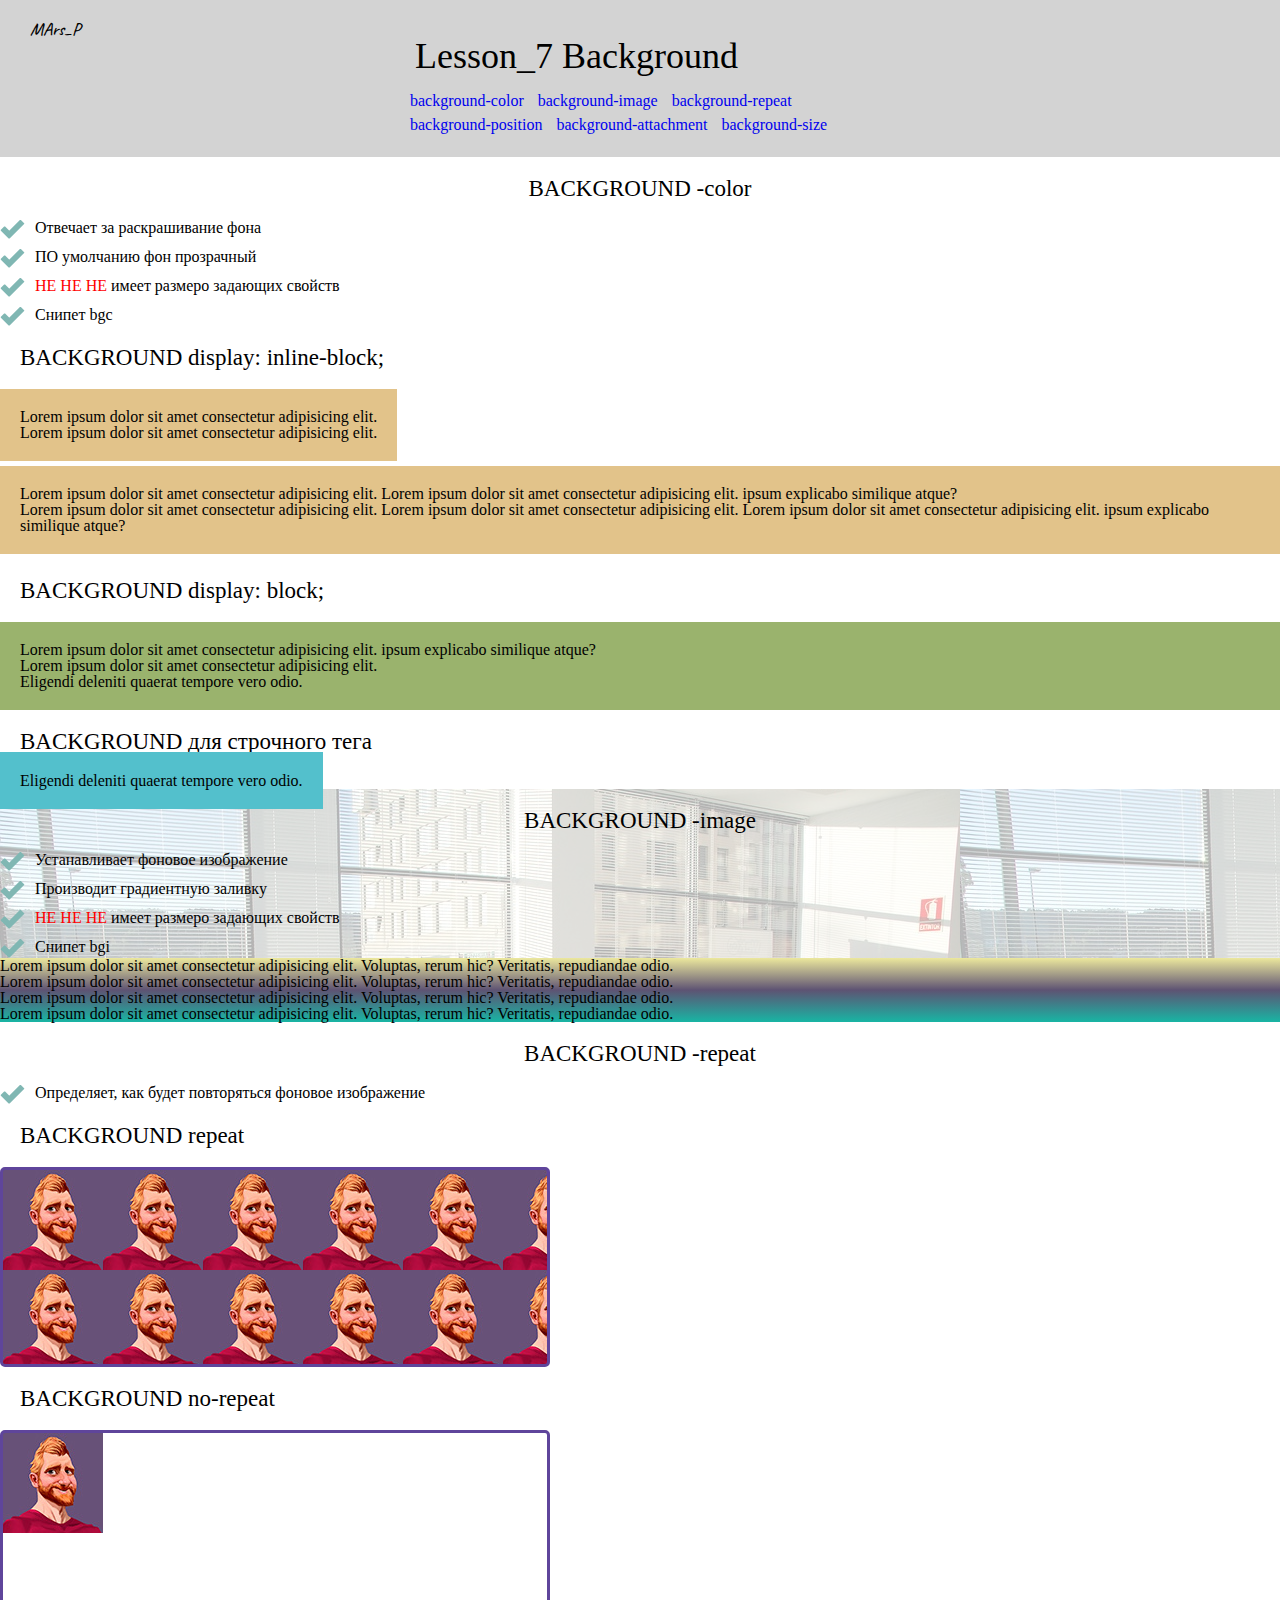
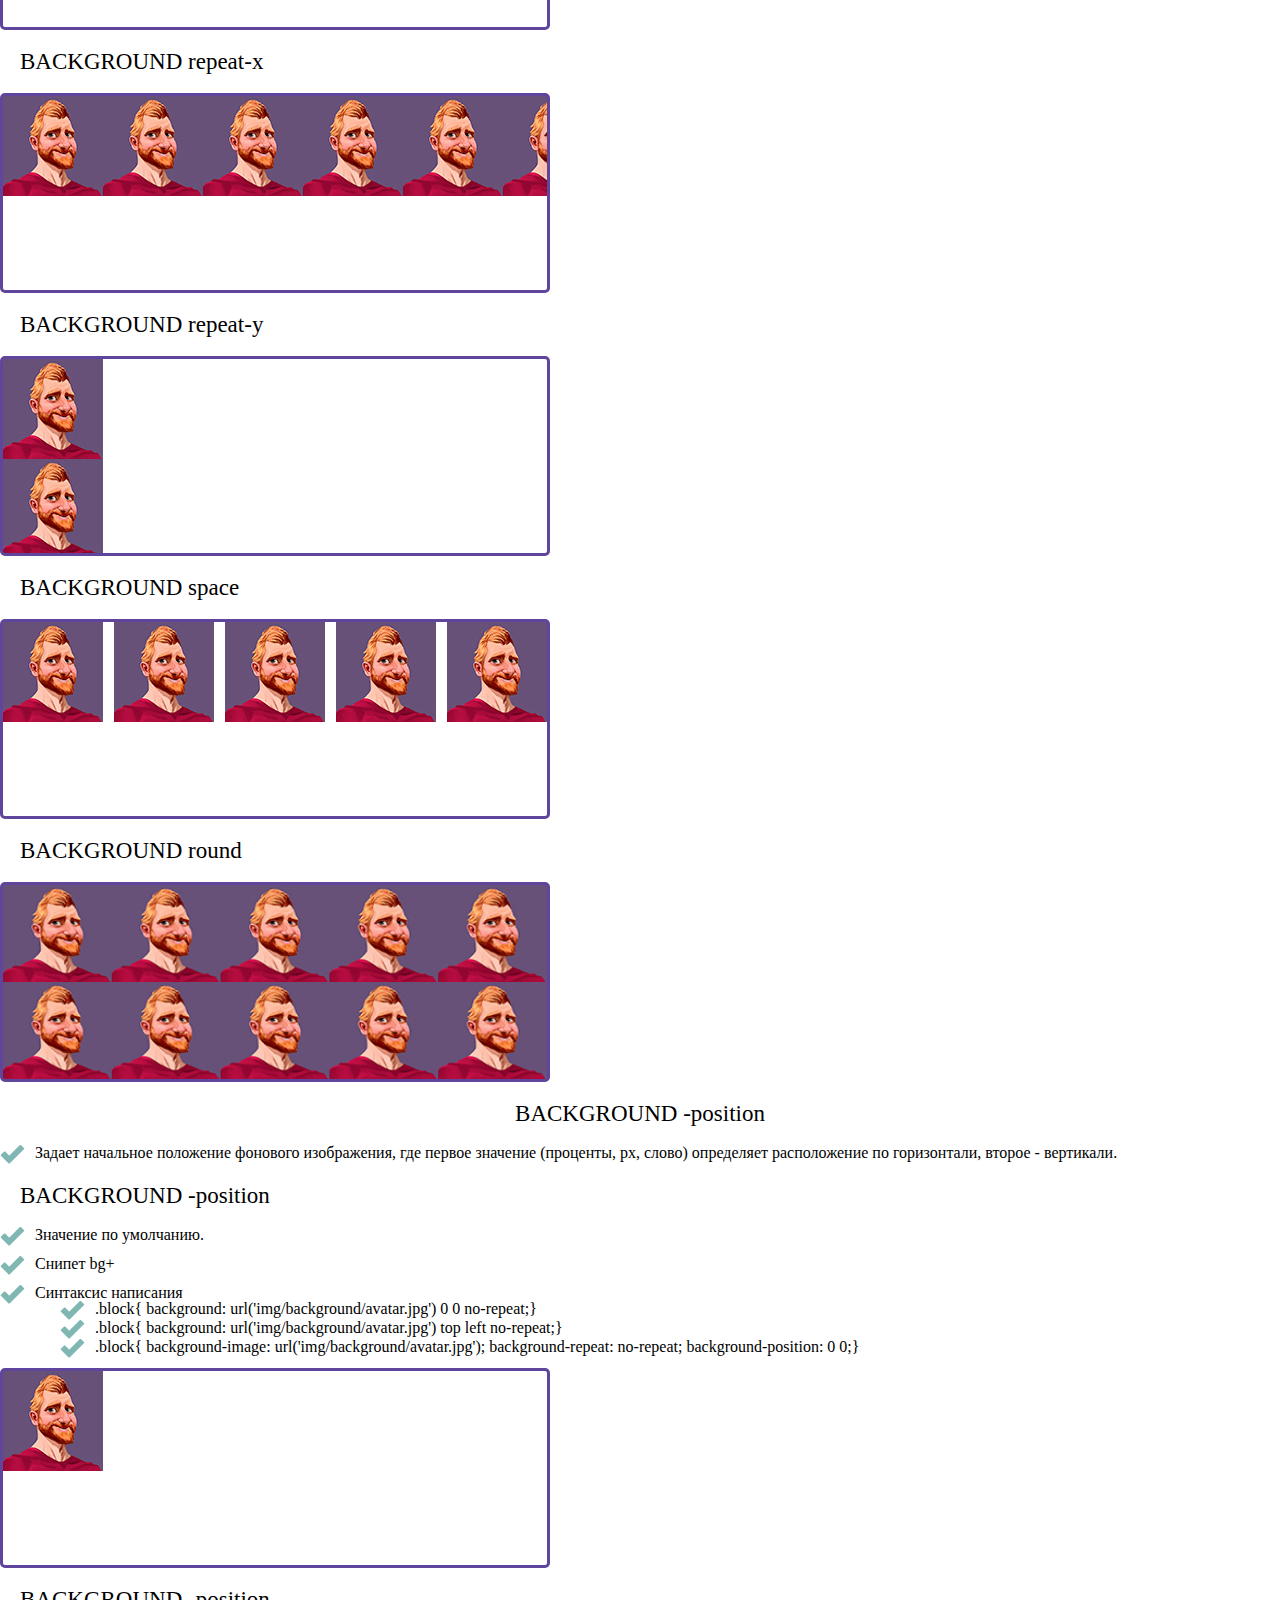
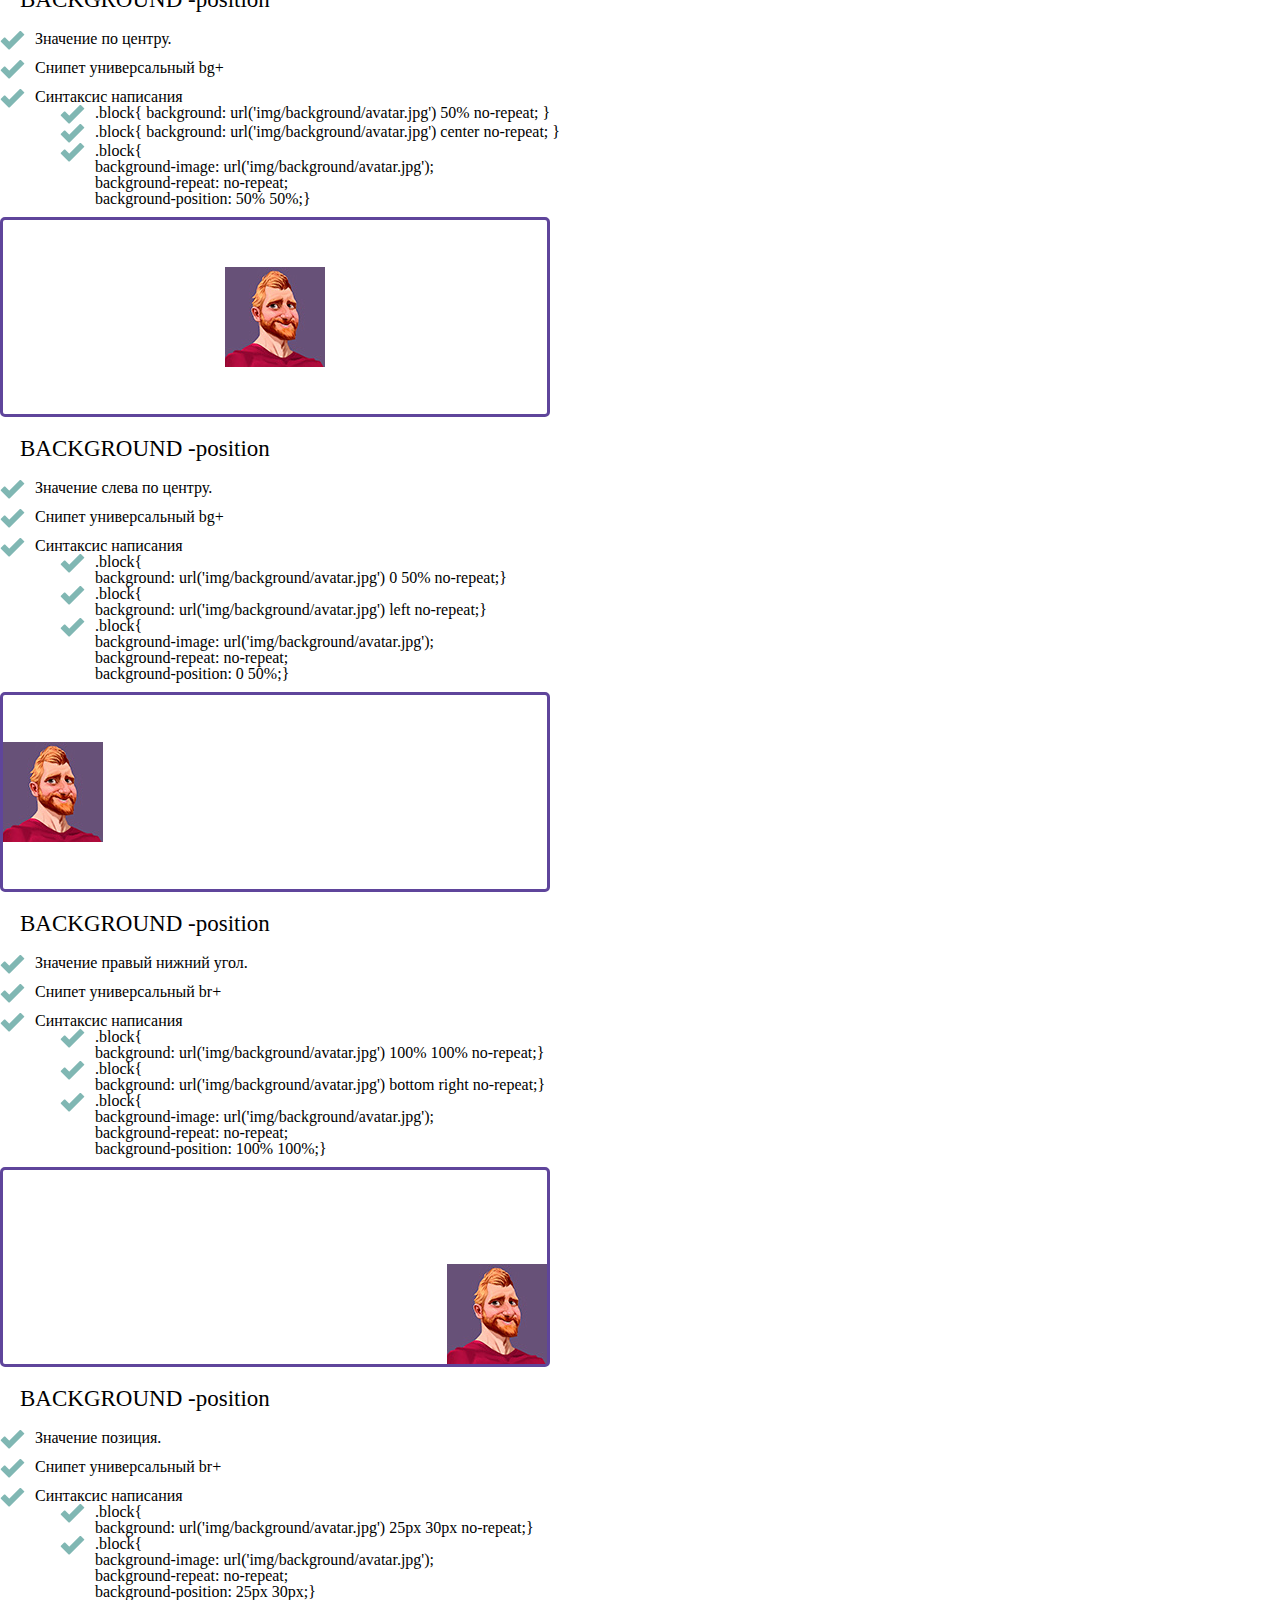
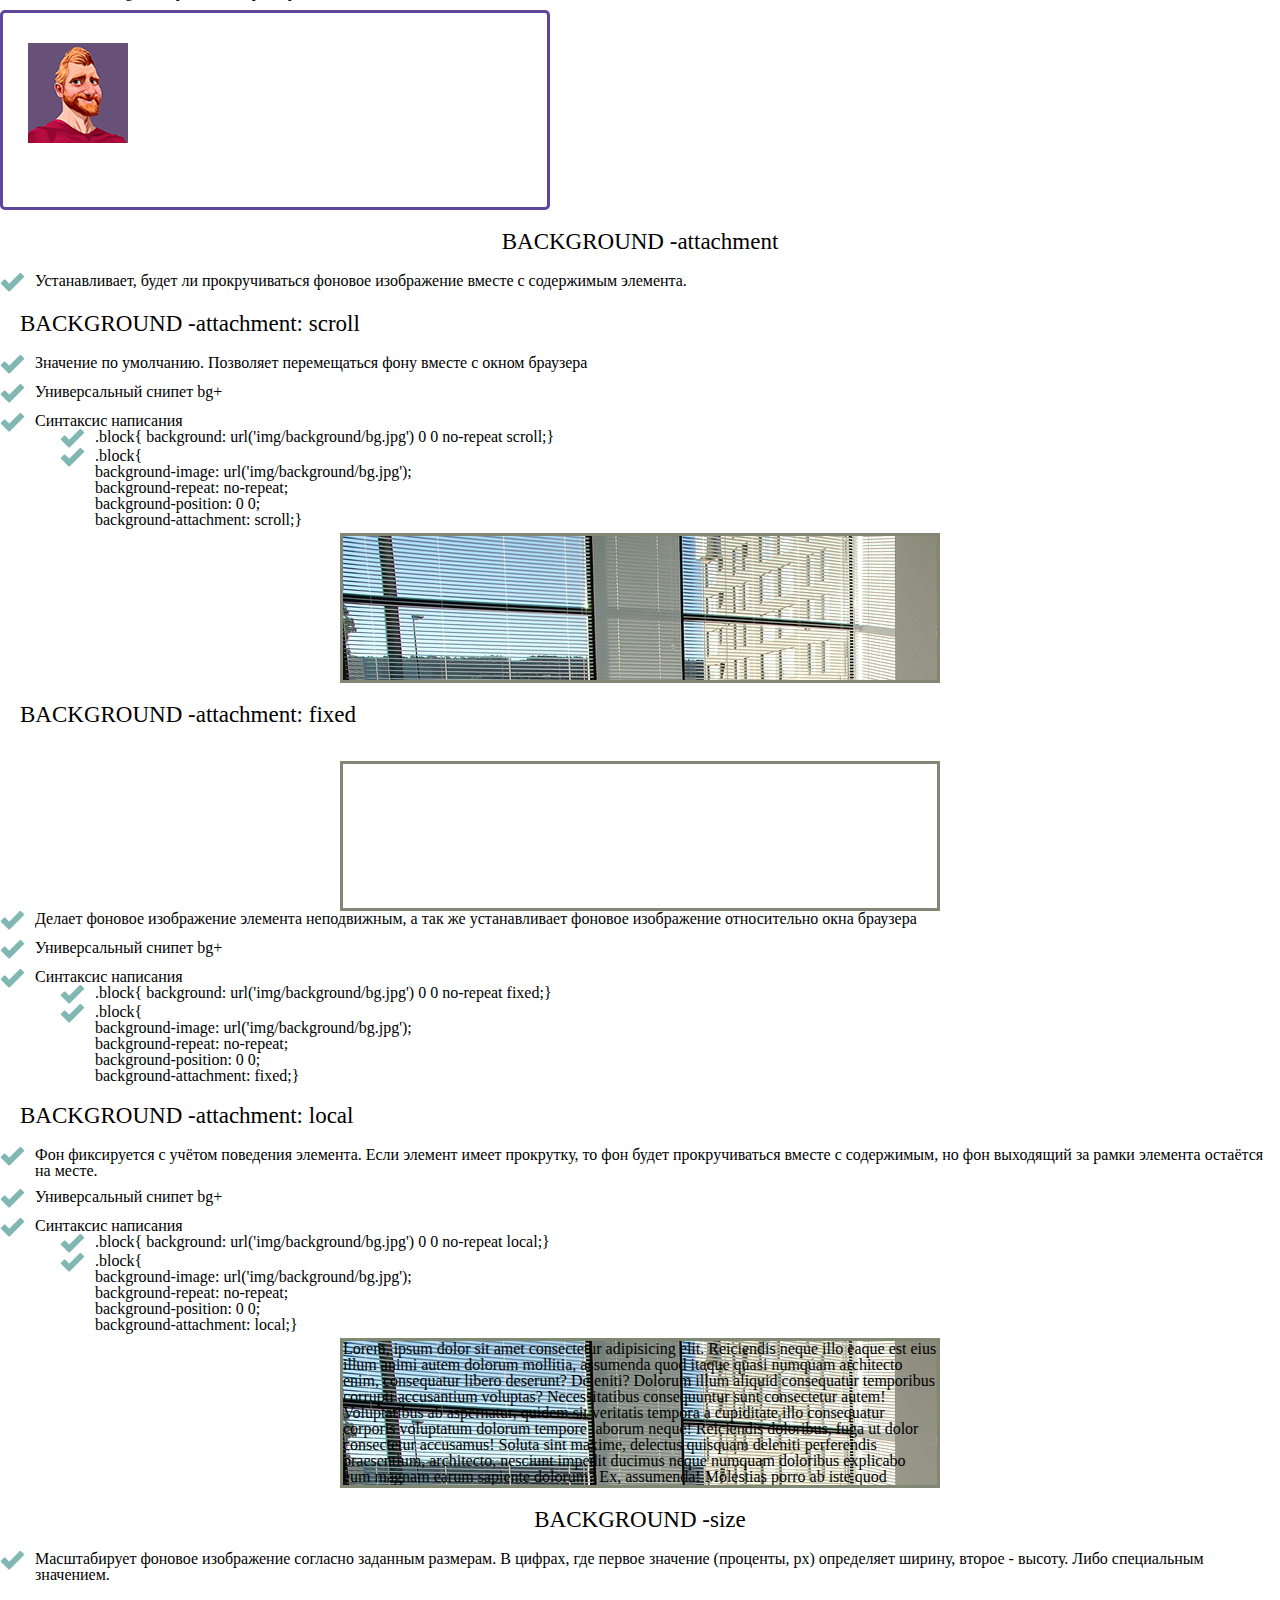
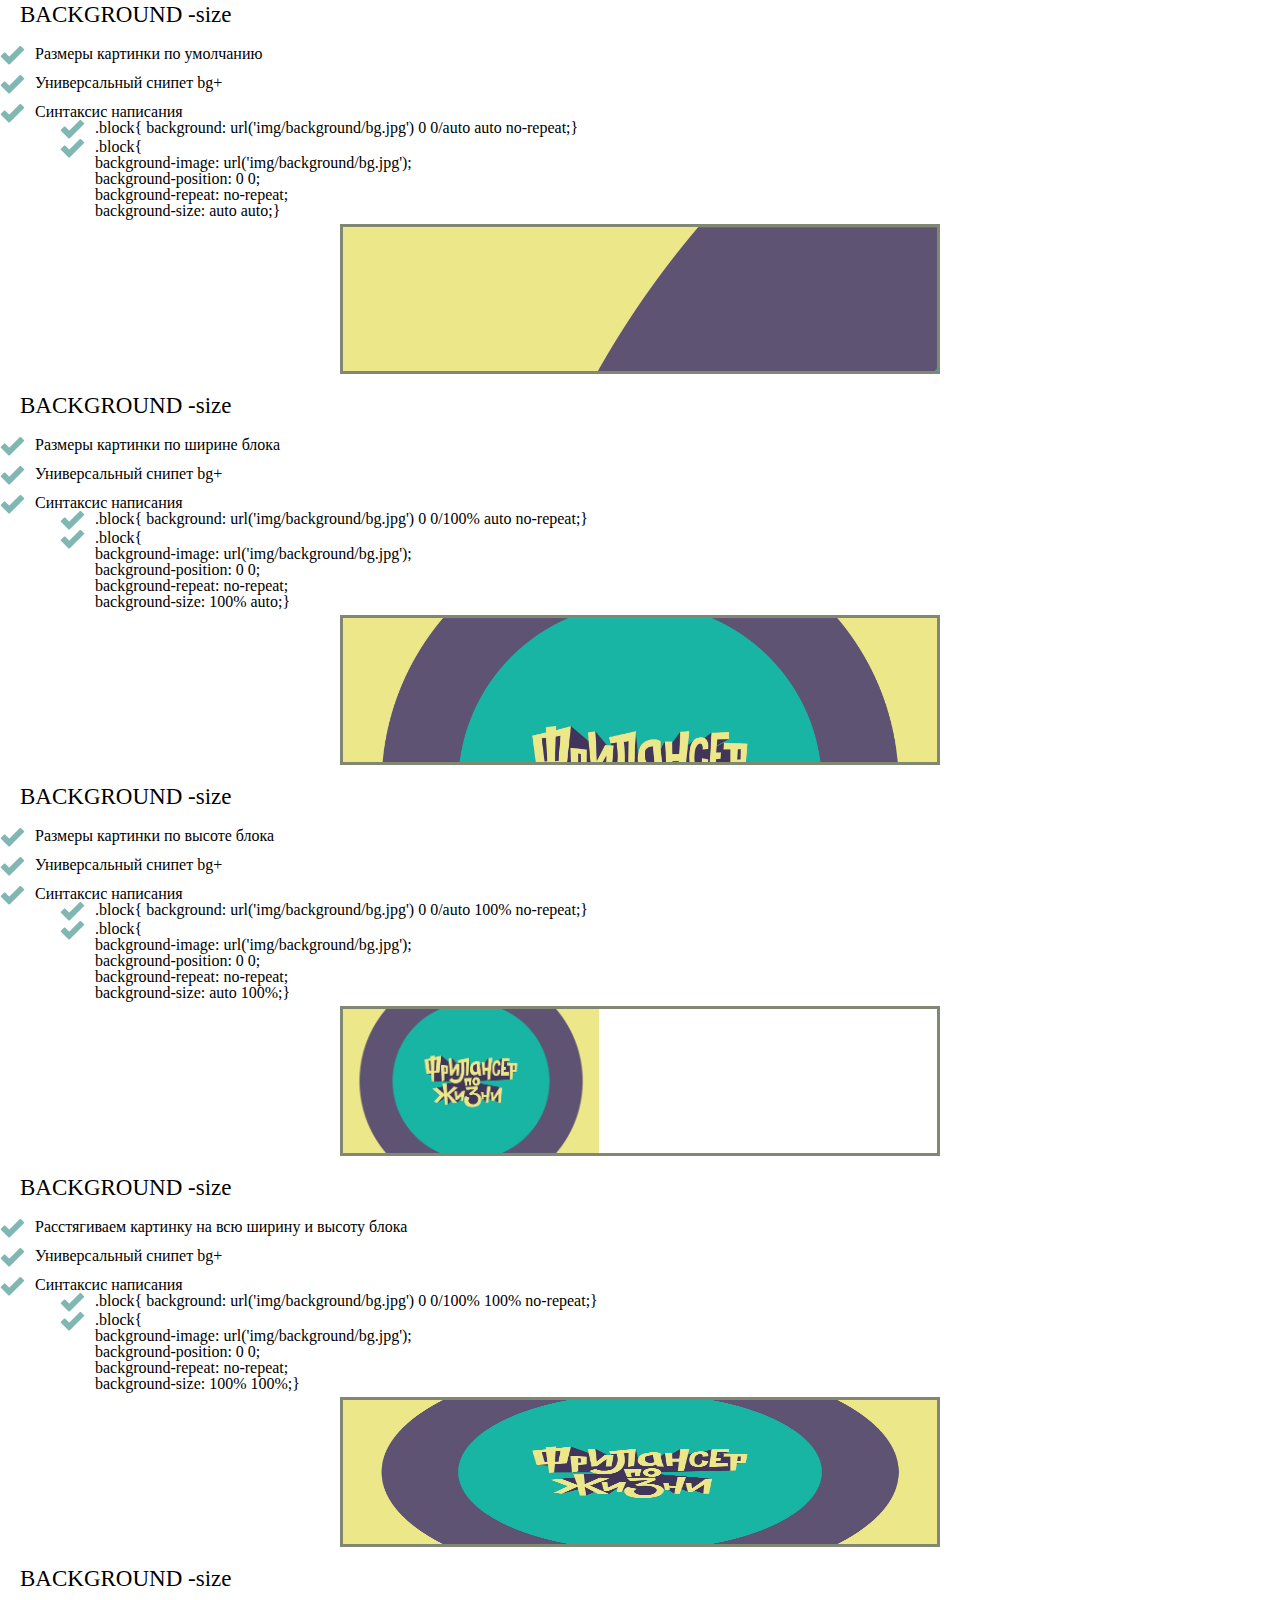
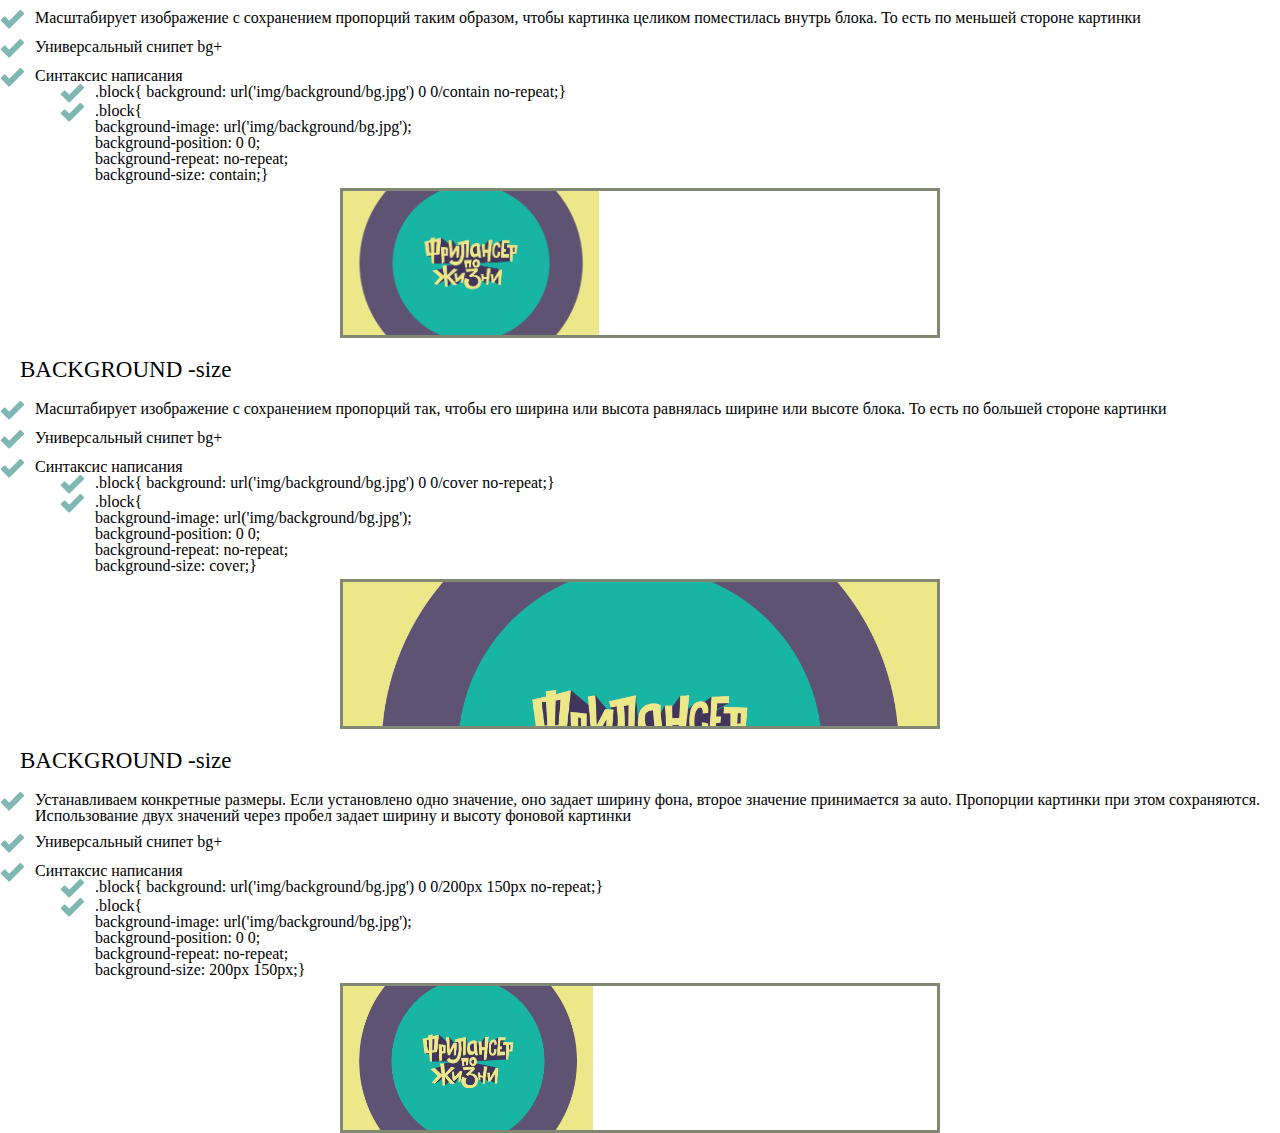
==== commit 653b735f: "Lesson_7" ====
--- a/index.html
+++ b/index.html
@@ -1,132 +1,575 @@
 <!DOCTYPE html>
-<html lang="ru">
+<html lang="zxx">
 	<head>
 		<meta charset="UTF-8">
 		<meta http-equiv="X-UA-Compatible" content="IE=edge">
 		<meta name="viewport" content="width=device-width, initial-scale=1.0">
 		<link rel="stylesheet" href="css/style.css">
-		<title>Lesson_6</title>
+		<title>Lesson_7</title>
 	</head>
 	<body>
 		<header class="header">
-			<h1>lesson_6_border</h1>
+			<div class="header__logo">
+				<p><span>ma</span>rs_<span>p</span></p>
+			</div>
+			<div class="heading">
+				<h1><span></span>Lesson_7 Background<span></span></h1>
+			</div>
 			<nav class="nav">
-				<ol class="ol">
-					<li><a href="#border" class="link">border</a></li>
-					<li><a href="#border-radius" class="link">border-radius</a></li>
-					<li><a href="#box-shadow" class="link">box-shadow</a></li>
-					<li><a href="#filter" class="link">filter</a></li>
-					<li><a href="#opasity" class="link">opasity</a></li>
-					<li><a href="#outline" class="link">outline</a></li>
-					<li><a href="#visibility" class="link">visibility</a></li>
+				<ol class="nav__manu">
+					<li><a href="#b_color">Background-color</a></li>
+					<li><a href="#b_image">Background-image</a></li>
+					<li><a href="#b_repeat">Background-repeat</a></li>
+					<li><a href="#b_position">Background-position</a></li>
+					<li><a href="#b_atta">Background-attachment</a></li>
+					<li><a href="#b_size">Background-size</a></li>
 				</ol>
 			</nav>
 		</header>
 		<main class="main">
-			<div class="div__b">
-				<h2 id="border"><a href="">border</a></h2>
+			<div class="main__bgc">
+				<h2 class="title2" id="b_color">background <span>-color</span></h2>
+				<ol class="properties">
+					<li> <span>о</span>твечает за раскрашивание фона</li>
+					<li> <span>по</span> умолчанию фон прозрачный</li>
+					<li> <span class="red">не не не</span> имеет размеро задающих свойств</li>
+					<li> <span>с</span>нипет bgc </li>
+				</ol>
+				<h3 class="title3">background <span> display: inline-block;</span></h3>
 				<div class="block">
-					Lorem ipsum dolor sit amet consectetur adipisicing elit. A explicabo
-					voluptatibus quisquam nesciunt ipsum!
-				</div>
+					<p> Lorem ipsum dolor sit amet consectetur adipisicing elit.
+					</p>
+					<p> Lorem ipsum dolor sit amet consectetur adipisicing elit.
+					</p>
+				</div>
+				<div class="block">
+					<p> Lorem ipsum dolor sit amet consectetur adipisicing elit. Lorem ipsum
+						dolor sit amet consectetur adipisicing elit.
+						ipsum explicabo similique atque?
+					</p>
+					<p> Lorem ipsum dolor sit amet consectetur adipisicing elit. Lorem ipsum
+						dolor sit amet consectetur adipisicing elit. Lorem ipsum dolor sit amet
+						consectetur adipisicing elit.
+						ipsum explicabo similique atque?
+					</p>
+				</div>
+				<h3 class="title3">background <span>display: block;</span> </h3>
 				<div class="block1">
-					Lorem ipsum dolor sit amet consectetur adipisicing elit. A explicabo
-					voluptatibus quisquam nesciunt ipsum!
-				</div>
+					<span> Lorem ipsum dolor sit amet consectetur adipisicing elit.
+						ipsum explicabo similique atque? </span><br>
+					<span> Lorem ipsum dolor sit amet consectetur adipisicing elit.<br>
+						Eligendi
+						deleniti quaerat tempore vero odio.</span>
+				</div>
+				<h3 class="title3">background <span>Для строчного тега</span></h3>
 				<div class="block2">
-					Lorem ipsum dolor sit amet consectetur adipisicing elit. A explicabo
-					voluptatibus quisquam nesciunt ipsum!
-				</div>
-				<div class="block3">
-					Lorem ipsum dolor sit amet consectetur adipisicing elit. A explicabo
-					voluptatibus quisquam nesciunt ipsum!
-				</div>
-				<div class="block4">
-					Lorem ipsum dolor sit amet consectetur adipisicing elit. A explicabo
-					voluptatibus quisquam nesciunt ipsum!
-				</div>
-			</div>
-			<div class="div__br">
-				<h2 id="border-radius"><a href="">border-radius</a></h2>
-				<div class="block__br">
-					Lorem ipsum dolor sit amet consectetur adipisicing elit. A explicabo
-					voluptatibus quisquam nesciunt ipsum!
-				</div>
-				<div class="block__br1">
-					Lorem ipsum dolor sit amet consectetur adipisicing elit. A explicabo
-					voluptatibus quisquam nesciunt ipsum!
-				</div>
-				<div class="block__br2">
-					Lorem ipsum dolor sit amet consectetur adipisicing elit. A explicabo
-					voluptatibus quisquam nesciunt ipsum!
-				</div>
-				<div class="block__br3">
-					Lorem ipsum dolor sit amet consectetur adipisicing elit. A explicabo
-					voluptatibus quisquam nesciunt ipsum!
-				</div>
-				<div class="block__br4">
-					Lorem ipsum dolor sit amet consectetur adipisicing elit. A explicabo
-					voluptatibus quisquam nesciunt ipsum!
-				</div>
-			</div>
-			<div class="div__shad">
-				<h2 id="box-shadow"><a href="">box-shadow</a></h2>
-				<div class="block__shad">
-					Lorem ipsum dolor sit amet consectetur adipisicing elit. A explicabo
-					voluptatibus quisquam nesciunt ipsum!
-				</div>
-				<div class="block__shad1">
-					Lorem ipsum dolor sit amet consectetur adipisicing elit. A explicabo
-					voluptatibus quisquam nesciunt ipsum!
-				</div>
-			</div>
-			<div class="div__filter">
-				<h2 id="filter"><a href="">filter</a></h2>
-				<div class="block__filter">
-					<img src="img\pig.jpg" alt="">
-					<p>фильтр не сработал</p>
-				</div>
-			</div>
-			<div class="div__opas">
-				<h2 id="opasity"><a href="">opasity</a></h2>
-				<div class="block__opas">
-					<p> <span>opacity</span> Определяет уровень прозрачности элемента.
-						Отличие opacity:0; от display:none; в том что блок не убирается из
-						верстки а только становиться прозрачным, то есть занимаемое им место
-						остается. Так же, с прозрачными элементами все еще можно
-						взаимодействовать, например кликать по ссылкам.
-						(уровень прозрачности обьекта определяется от 0 до 1)
-					</p>
-				</div>
-				<div class="block__opas1">
-					<img src="img/pig.jpg" alt="pig">
-					<p> <span>opacity</span>
-						уровень прозрачности обьекта 0.5
-					</p>
-				</div>
-			</div>
-			<div class="div__out">
-				<h2 id="outline"><a href="">outline</a></h2>
-				<div class="block__out">
-					<p> <span>outline</span> Универсальное свойство, одновременно
-						устанавливающее цвет, стиль и толщину внешней границы на всех четырех
-						сторонах элемента. В отличие от линии, задаваемой через border, свойство
-						outline не влияет на положение блока и его ширину. Также нельзя задать
-						параметры линии на отдельных сторонах элемента, outline применяется сразу
-						ко всем четырём сторонам.
-					</p>
-				</div>
-			</div>
-			<div class="div__visi">
-				<h2 id="visibility"><a href="">visibility</a></h2>
-				<div class="block__out">
-					<p> <span>visibility</span>
-						Предназначен для отображения или скрытия элемента.
-						Отличие visibility: hidden; от display:none; в том что блок не убирается
-						из верстки а только скрывается, то есть занимаемое им место остается.
-						Отличие visibility: hidden; от opacity:0; в том что блок скрывается и
-						взаимодействовать с ним нельзя.
-					</p>
+					<span> Eligendi deleniti quaerat tempore vero odio.</span>
+				</div>
+			</div>
+			<div class="main__bgi">
+				<div class="main__bgc">
+					<h2 class="title2" id="b_image">background <span>-image</span></h2>
+					<ol class="properties">
+						<li> <span>У</span>станавливает фоновое изображение</li>
+						<li> <span>п</span>роизводит градиентную заливку</li>
+						<li> <span class="red">не не не</span> имеет размеро задающих свойств</li>
+						<li> <span>с</span>нипет bgi</li>
+					</ol>
+				</div>
+			</div>
+			<div class="main__grad">
+				<p>
+					Lorem ipsum dolor sit amet consectetur adipisicing elit. Voluptas, rerum
+					hic? Veritatis, repudiandae odio.
+				</p>
+				<p>
+					Lorem ipsum dolor sit amet consectetur adipisicing elit. Voluptas, rerum
+					hic? Veritatis, repudiandae odio.
+				</p>
+				<p>
+					Lorem ipsum dolor sit amet consectetur adipisicing elit. Voluptas, rerum
+					hic? Veritatis, repudiandae odio.
+				</p>
+				<p>
+					Lorem ipsum dolor sit amet consectetur adipisicing elit. Voluptas, rerum
+					hic? Veritatis, repudiandae odio.
+				</p>
+			</div>
+			<div class="main__repeat">
+				<h2 class="title2" id="b_repeat">background <span>-repeat</span></h2>
+				<ol class="properties">
+					<li> <span>О</span>пределяет, как будет повторяться фоновое изображение
+					</li>
+				</ol>
+				<h3 class="title3">background <span>repeat</span></h3>
+				<div class="b__repeat">
+				</div>
+				<h3 class="title3">background <span>no-repeat</span></h3>
+				<div class="b__nrepeat">
+				</div>
+				<h3 class="title3">background <span>repeat-x</span></h3>
+				<div class="b__repeatx">
+				</div>
+				<h3 class="title3">background <span>repeat-y</span></h3>
+				<div class="b__repeaty">
+				</div>
+				<h3 class="title3">background <span>space</span></h3>
+				<div class="b__repeatsp">
+				</div>
+				<h3 class="title3">background <span>round</span></h3>
+				<div class="b__repeatro">
+				</div>
+			</div>
+			<div class="main__position">
+				<h2 class="title2" id="b_position">background <span>-position</span></h2>
+				<ol class="properties">
+					<li> <span>З</span>адает начальное положение фонового изображения, где
+						первое значение (проценты, px, слово) определяет расположение по
+						горизонтали,
+						второе - вертикали.
+					</li>
+				</ol>
+				<h3 class="title3">background <span>-position</span></h3>
+				<ol class="properties">
+					<li> <span>З</span>начение по умолчанию.
+					</li>
+					<li> <span>с</span>нипет bg+
+					</li>
+					<li> <span>С</span>интаксис написания
+						<ol class="syntax">
+							<li>.block{
+								background: url('img/background/avatar.jpg') 0 0 no-repeat;}</li>
+							<li>.block{
+								background: url('img/background/avatar.jpg') top left no-repeat;}</li>
+							<li>.block{
+								background-image: url('img/background/avatar.jpg');
+								background-repeat: no-repeat;
+								background-position: 0 0;}</li>
+						</ol>
+					</li>
+				</ol>
+				<div class="b__position">
+				</div>
+				<h3 class="title3">background <span>-position</span></h3>
+				<ol class="properties">
+					<li> <span>З</span>начение по центру.
+					</li>
+					<li> <span>с</span>нипет универсальный bg+
+					</li>
+					<li> <span>С</span>интаксис написания
+						<ol class="syntax">
+							<li>.block{
+								background: url('img/background/avatar.jpg') 50% no-repeat;
+								}</li>
+							<li>.block{
+								background: url('img/background/avatar.jpg') center no-repeat;
+								}</li>
+							<li>.block{
+								<p>background-image: url('img/background/avatar.jpg');</p>
+								<p>background-repeat: no-repeat;</p>
+								<p>background-position: 50% 50%;}</p>
+							</li>
+						</ol>
+					</li>
+				</ol>
+				<div class="b__positionc">
+				</div>
+				<h3 class="title3">background <span>-position</span></h3>
+				<ol class="properties">
+					<li> <span>З</span>начение слева по центру.
+					</li>
+					<li> <span>с</span>нипет универсальный bg+
+					</li>
+					<li> <span>С</span>интаксис написания
+						<ol class="syntax">
+							<li>.block{
+								<p>background: url('img/background/avatar.jpg') 0 50% no-repeat;}</p>
+							</li>
+							<li>.block{
+								<p>background: url('img/background/avatar.jpg') left no-repeat;}</p>
+							</li>
+							<li>.block{
+								<p>background-image: url('img/background/avatar.jpg');</p>
+								<p>background-repeat: no-repeat;</p>
+								<p>background-position: 0 50%;}</p>
+							</li>
+						</ol>
+					</li>
+				</ol>
+				<div class="b__positionl">
+				</div>
+				<h3 class="title3">background <span>-position</span></h3>
+				<ol class="properties">
+					<li> <span>З</span>начение правый нижний угол.
+					</li>
+					<li> <span>с</span>нипет универсальный br+
+					</li>
+					<li> <span>С</span>интаксис написания
+						<ol class="syntax">
+							<li>.block{
+								<p>background: url('img/background/avatar.jpg') 100% 100% no-repeat;}</p>
+							</li>
+							<li>.block{
+								<p>background: url('img/background/avatar.jpg') bottom right no-repeat;}</p>
+							</li>
+							<li>.block{
+								<p>background-image: url('img/background/avatar.jpg');</p>
+								<p>background-repeat: no-repeat;</p>
+								<p>background-position: 100% 100%;}</p>
+							</li>
+						</ol>
+					</li>
+				</ol>
+				<div class="b__positionbotright">
+				</div>
+				<h3 class="title3">background <span>-position</span></h3>
+				<ol class="properties">
+					<li> <span>З</span>начение позиция.
+					</li>
+					<li> <span>с</span>нипет универсальный br+
+					</li>
+					<li> <span>С</span>интаксис написания
+						<ol class="syntax">
+							<li>.block{
+								<p>background: url('img/background/avatar.jpg') 25px 30px no-repeat;}</p>
+							</li>
+							<li>.block{
+								<p>background-image: url('img/background/avatar.jpg');</p>
+								<p>background-repeat: no-repeat;</p>
+								<p>background-position: 25px 30px;}</p>
+							</li>
+						</ol>
+					</li>
+				</ol>
+				<div class="b__positionposit">
+				</div>
+			</div>
+			<div class="main__attachment">
+				<h2 class="title2" id="b_atta">background <span>-attachment</span></h2>
+				<ol class="properties">
+					<li> <span>У</span>станавливает, будет ли прокручиваться фоновое
+						изображение
+						вместе с содержимым элемента.
+					</li>
+				</ol>
+				<h3 class="title3">background <span>-attachment: scroll</span></h3>
+				<ol class="properties">
+					<li> <span>З</span>начение по умолчанию. Позволяет перемещаться фону
+						вместе с окном браузера
+					</li>
+					<li> <span>у</span>ниверсальный снипет bg+
+					</li>
+					<li> <span>С</span>интаксис написания
+						<ol class="syntax">
+							<li>.block{
+								background: url('img/background/bg.jpg') 0 0 no-repeat scroll;}
+							</li>
+							<li>.block{
+								<p>background-image: url('img/background/bg.jpg');</p>
+								<p>background-repeat: no-repeat;</p>
+								<p>background-position: 0 0;</p>
+								<p>background-attachment: scroll;}</p>
+							</li>
+						</ol>
+					</li>
+				</ol>
+				<div class="b__attascroll">
+				</div>
+				<h3 class="title3">background <span>-attachment: fixed</span></h3>
+				<div class="b__attafixed">
+				</div>
+				<ol class="properties">
+					<li> <span>Д</span>елает фоновое изображение элемента неподвижным, а так же
+						устанавливает фоновое изображение относительно окна браузера
+					</li>
+					<li> <span>у</span>ниверсальный снипет bg+
+					</li>
+					<li> <span>С</span>интаксис написания
+						<ol class="syntax">
+							<li>.block{
+								background: url('img/background/bg.jpg') 0 0 no-repeat fixed;}
+							</li>
+							<li>.block{
+								<p>background-image: url('img/background/bg.jpg');</p>
+								<p>background-repeat: no-repeat;</p>
+								<p>background-position: 0 0;</p>
+								<p>background-attachment: fixed;}</p>
+							</li>
+						</ol>
+					</li>
+				</ol>
+				<h3 class="title3">background <span>-attachment: local</span></h3>
+				<ol class="properties">
+					<li> <span>Ф</span>он фиксируется с учётом поведения элемента. Если элемент
+						имеет прокрутку, то фон будет прокручиваться вместе с содержимым, но фон
+						выходящий за рамки элемента остаётся на месте.
+					</li>
+					<li> <span>у</span>ниверсальный снипет bg+
+					</li>
+					<li> <span>С</span>интаксис написания
+						<ol class="syntax">
+							<li>.block{
+								background: url('img/background/bg.jpg') 0 0 no-repeat local;}
+							</li>
+							<li>.block{
+								<p>background-image: url('img/background/bg.jpg');</p>
+								<p>background-repeat: no-repeat;</p>
+								<p>background-position: 0 0;</p>
+								<p>background-attachment: local;}</p>
+							</li>
+						</ol>
+					</li>
+				</ol>
+				<div class="b__attalocal">
+					Lorem, ipsum dolor sit amet consectetur adipisicing elit. Reiciendis neque
+					illo eaque est eius illum animi autem dolorum mollitia, assumenda quod
+					itaque quasi numquam architecto enim, consequatur libero deserunt?
+					Deleniti?
+					Dolorum illum aliquid consequatur temporibus corrupti accusantium voluptas?
+					Necessitatibus consequuntur sunt consectetur autem! Voluptatibus ab
+					aspernatur, quidem sit veritatis tempora a cupiditate illo consequatur
+					corporis voluptatum dolorum tempore laborum neque!
+					Reiciendis doloribus, fuga ut dolor consectetur accusamus! Soluta sint
+					maxime, delectus quisquam deleniti perferendis praesentium, architecto,
+					nesciunt impedit ducimus neque numquam doloribus explicabo eum magnam earum
+					sapiente dolorum? Ex, assumenda!
+					Molestias porro ab iste quod voluptates hic fugiat aspernatur accusantium
+					iusto nam, at quibusdam libero cupiditate illum laudantium temporibus
+					asperiores eum dolore minima pariatur ut consequuntur quasi officia.
+					Voluptatum, ducimus!
+					In eum odit sint illum voluptatem pariatur rerum harum eius tempora?
+					Officia aspernatur quae qui quibusdam, repellendus placeat magni quaerat,
+					odio vel provident autem. Reiciendis distinctio dolore vitae impedit
+					deleniti.
+					Corporis assumenda earum explicabo neque corrupti. Neque sequi voluptas
+					animi obcaecati tempora, veritatis omnis dicta sed voluptates tempore,
+					aperiam quasi temporibus quod nulla eius odit ducimus perferendis illum
+					enim ea!
+					Sequi aut modi molestias quisquam ducimus. Consectetur quia laboriosam,
+					animi ipsa repudiandae sed velit impedit alias nihil sequi, nemo magni
+					rerum voluptatibus asperiores. Harum, totam consectetur. Neque labore
+					necessitatibus officia.
+					Minus magnam provident temporibus, aperiam optio suscipit possimus
+					voluptate odit sed, aliquid commodi culpa ducimus dolore necessitatibus ut
+					deleniti nobis dolores? Omnis ex dignissimos suscipit. Molestias nisi ex
+					culpa dolorem.
+					Temporibus placeat eius quibusdam numquam, dolorem ullam maxime dolorum
+					nemo laboriosam, autem esse cumque modi libero, deleniti adipisci ut quas.
+					Autem voluptate voluptatem impedit perspiciatis ipsa nulla, quas mollitia?
+					Blanditiis.
+					Tenetur dicta, reprehenderit blanditiis iusto in sint ullam non quaerat ea,
+					ipsa quia officia asperiores labore voluptatem repudiandae ex cum commodi
+					minima distinctio iste nihil. Aliquid consequuntur minima pariatur nulla.
+					Sint qui repellat quas atque aliquam vero minima impedit ipsa deserunt
+					labore recusandae minus corrupti, quaerat ut fugit similique explicabo
+					magni id quia soluta cumque omnis quidem? Quos, accusantium sint.
+					Voluptatem eos odio laudantium! Excepturi pariatur reiciendis ad quia
+					ratione architecto, deserunt vero alias consectetur fuga illo laborum nulla
+					exercitationem et inventore omnis laboriosam dolore eligendi vitae
+					blanditiis doloribus sed!
+					Esse eligendi tenetur sint veritatis doloremque repellat non tempore,
+					molestias nesciunt numquam dolorum maxime voluptate, provident optio
+					aperiam, praesentium ipsam cum et possimus sit ratione. Sint voluptate
+					facilis molestiae hic.
+					Nobis unde cumque consequatur porro repellendus laboriosam debitis possimus
+					delectus molestiae? Quod excepturi suscipit ad saepe dolor fuga unde minus
+					laborum animi! Alias corrupti assumenda fugiat, repudiandae quis autem
+					quasi?
+					Sit asperiores vel quas eos, voluptatibus consectetur odio nihil dolores
+					numquam dolorum tenetur beatae dolor deserunt, ea rem vero ex, aliquid
+					ducimus minus quidem odit inventore maxime similique repellendus. Quisquam.
+					Error, magni sunt dolores, numquam minus aliquid voluptate illo quis
+					nesciunt pariatur amet distinctio eaque nulla inventore facere quod ea quam
+					veritatis nemo placeat! Similique voluptatem delectus atque in temporibus.
+					Neque, ipsa facere. Porro consequatur ipsam impedit ab eum voluptatibus
+					doloremque voluptates. Debitis voluptas voluptatibus totam fugiat tempore,
+					quaerat mollitia hic ipsam optio, velit dolorem culpa? Est, velit! Sed,
+					maxime!
+					Delectus non voluptatem adipisci expedita doloribus alias amet quaerat
+					voluptate aliquam quia consectetur labore vel odit impedit velit eligendi
+					cupiditate, veritatis deleniti quas ullam! Error deserunt voluptatum vel
+					maiores quis.
+					A, velit accusamus ratione tempore blanditiis maxime aliquid repudiandae
+					illum ut unde ad alias error nemo eos eligendi nostrum modi porro at et
+					delectus deleniti earum eius doloribus distinctio. Voluptatibus.
+					Similique sint ipsam dolorum necessitatibus nobis unde ipsum? Eaque maxime
+					at sapiente vel necessitatibus fuga totam nesciunt qui alias laboriosam ea
+					perspiciatis possimus, quas, praesentium tempore ipsam, adipisci
+					voluptatibus quia!
+					Temporibus sint natus dolor eius tenetur cumque corrupti repudiandae
+					numquam, neque beatae odit, laboriosam quam voluptate inventore. Nihil
+					libero tempora repellat excepturi culpa! Praesentium quisquam quae
+					provident rem laudantium dicta?
+				</div>
+			</div>
+			<div class="main__size">
+				<h2 class="title2" id="b_size">background <span>-size</span></h2>
+				<ol class="properties">
+					<li> <span>М</span>асштабирует фоновое изображение согласно заданным
+						размерам. В цифрах, где первое значение (проценты, px) определяет ширину,
+						второе - высоту. Либо специальным значением.
+					</li>
+				</ol>
+				<h3 class="title3">background <span>-size</span></h3>
+				<ol class="properties">
+					<li> <span>Р</span>азмеры картинки по умолчанию
+					</li>
+					<li> <span>у</span>ниверсальный снипет bg+
+					</li>
+					<li> <span>С</span>интаксис написания
+						<ol class="syntax">
+							<li>.block{
+								background: url('img/background/bg.jpg') 0 0/auto auto no-repeat;}
+							</li>
+							<li>.block{
+								<p> background-image: url('img/background/bg.jpg');</p>
+								<p>background-position: 0 0;</p>
+								<p>background-repeat: no-repeat;</p>
+								<p>background-size: auto auto;}</p>
+							</li>
+						</ol>
+					</li>
+				</ol>
+				<div class="b__sizeauto">
+				</div>
+				<h3 class="title3">background <span>-size</span></h3>
+				<ol class="properties">
+					<li> <span>Р</span>азмеры картинки по ширине блока
+					</li>
+					<li> <span>у</span>ниверсальный снипет bg+
+					</li>
+					<li> <span>С</span>интаксис написания
+						<ol class="syntax">
+							<li>.block{
+								background: url('img/background/bg.jpg') 0 0/100% auto no-repeat;}
+							</li>
+							<li>.block{
+								<p> background-image: url('img/background/bg.jpg');</p>
+								<p>background-position: 0 0;</p>
+								<p>background-repeat: no-repeat;</p>
+								<p>background-size: 100% auto;}</p>
+							</li>
+						</ol>
+					</li>
+				</ol>
+				<div class="b__sizewidth">
+				</div>
+				<h3 class="title3">background <span>-size</span></h3>
+				<ol class="properties">
+					<li> <span>Р</span>азмеры картинки по высоте блока
+					</li>
+					<li> <span>у</span>ниверсальный снипет bg+
+					</li>
+					<li> <span>С</span>интаксис написания
+						<ol class="syntax">
+							<li>.block{
+								background: url('img/background/bg.jpg') 0 0/auto 100% no-repeat;}
+							</li>
+							<li>.block{
+								<p> background-image: url('img/background/bg.jpg');</p>
+								<p>background-position: 0 0;</p>
+								<p>background-repeat: no-repeat;</p>
+								<p>background-size: auto 100%;}</p>
+							</li>
+						</ol>
+					</li>
+				</ol>
+				<div class="b__sizeheight">
+				</div>
+				<h3 class="title3">background <span>-size</span></h3>
+				<ol class="properties">
+					<li> <span>Р</span>асстягиваем картинку на всю ширину и высоту блока
+					</li>
+					<li> <span>у</span>ниверсальный снипет bg+
+					</li>
+					<li> <span>С</span>интаксис написания
+						<ol class="syntax">
+							<li>.block{
+								background: url('img/background/bg.jpg') 0 0/100% 100% no-repeat;}
+							</li>
+							<li>.block{
+								<p> background-image: url('img/background/bg.jpg');</p>
+								<p>background-position: 0 0;</p>
+								<p>background-repeat: no-repeat;</p>
+								<p>background-size: 100% 100%;}</p>
+							</li>
+						</ol>
+					</li>
+				</ol>
+				<div class="b__sizewh">
+				</div>
+				<h3 class="title3">background <span>-size</span></h3>
+				<ol class="properties">
+					<li> <span>М</span>асштабирует изображение с сохранением пропорций таким
+						образом, чтобы картинка целиком поместилась внутрь блока. То есть по
+						меньшей стороне картинки
+					</li>
+					<li> <span>у</span>ниверсальный снипет bg+
+					</li>
+					<li> <span>С</span>интаксис написания
+						<ol class="syntax">
+							<li>.block{
+								background: url('img/background/bg.jpg') 0 0/contain no-repeat;}
+							</li>
+							<li>.block{
+								<p> background-image: url('img/background/bg.jpg');</p>
+								<p>background-position: 0 0;</p>
+								<p>background-repeat: no-repeat;</p>
+								<p>background-size: contain;}</p>
+							</li>
+						</ol>
+					</li>
+				</ol>
+				<div class="b__sizecont">
+				</div>
+				<h3 class="title3">background <span>-size</span></h3>
+				<ol class="properties">
+					<li> <span>М</span>асштабирует изображение с сохранением пропорций так,
+						чтобы его ширина или высота равнялась ширине или высоте блока. То есть по
+						большей стороне картинки
+					</li>
+					<li> <span>у</span>ниверсальный снипет bg+
+					</li>
+					<li> <span>С</span>интаксис написания
+						<ol class="syntax">
+							<li>.block{
+								background: url('img/background/bg.jpg') 0 0/cover no-repeat;}
+							</li>
+							<li>.block{
+								<p> background-image: url('img/background/bg.jpg');</p>
+								<p>background-position: 0 0;</p>
+								<p>background-repeat: no-repeat;</p>
+								<p>background-size: cover;}</p>
+							</li>
+						</ol>
+					</li>
+				</ol>
+				<div class="b__sizecover">
+				</div>
+				<h3 class="title3">background <span>-size</span></h3>
+				<ol class="properties">
+					<li> <span>У</span>станавливаем конкретные размеры. Если установлено одно
+						значение, оно задает ширину фона, второе значение принимается за auto.
+						Пропорции картинки при этом сохраняются. Использование двух значений через
+						пробел задает ширину и высоту фоновой картинки
+					</li>
+					<li> <span>у</span>ниверсальный снипет bg+
+					</li>
+					<li> <span>С</span>интаксис написания
+						<ol class="syntax">
+							<li>.block{
+								background: url('img/background/bg.jpg') 0 0/200px 150px no-repeat;}
+							</li>
+							<li>.block{
+								<p> background-image: url('img/background/bg.jpg');</p>
+								<p>background-position: 0 0;</p>
+								<p>background-repeat: no-repeat;</p>
+								<p>background-size: 200px 150px;}</p>
+							</li>
+						</ol>
+					</li>
+				</ol>
+				<div class="b__sizesize">
 				</div>
 			</div>
 		</main>
--- a/css/style.css
+++ b/css/style.css
@@ -1,4 +1,31 @@
+/* Подключение шрифта Gilroy */
+/* 
+@font-face {
+	font-family: "Gilroy";
+	src: url("../fonts/Gilroy-SemiBold.woff2") format("woff2"), url("../fonts/Gilroy-SemiBold.woff") format("woff");
+	font-weight: 600;
+	font-style: normal;
+	font-display: swap;
+}
+@font-face {
+	font-family: "Gilroy";
+	src: url("../fonts/Gilroy-LightItalic.woff2") format("woff2"), url("../fonts/Gilroy-LightItalic.woff") format("woff");
+	font-weight: 300;
+	font-style: italic;
+	font-display: swap;
+}
+ */
+/* 
+@font-face {
+	font-family: "Gilroy";
+	src: url("../fonts/Gilroy-Regular.woff2") format("woff2"), url("../fonts/Gilroy-Regular.woff") format("woff");
+	font-weight: normal;
+	font-style: normal;
+	font-display: swap;
+}
+ */
 /* Стили обнуления */
+@import url("https://fonts.googleapis.com/css?family=Caveat:regular,500,600,700&display=swap&subset=cyrillic-ext");
 *,
 *::before,
 *::after {
@@ -29,170 +56,257 @@
 img {
 	vertical-align: top;
 }
-/*  */
+body {
+	line-height: 1;
+	color: #000;
+	/* padding: 10px 10px 50px 10px; */
+}
+.header {
+	background-color: #d3d3d3;
+	padding: 20px 30px 20px 30px;
+	margin: 0;
+}
+.header__logo p {
+	font-family: Caveat;
+	font-size: 18px;
+	font-weight: 500;
+	border: 0;
+}
+.header__logo span {
+	text-transform: uppercase;
+}
+.heading {
+	font-size: 36px;
+	max-width: 550px;
+	padding: 0 50px 0;
+	margin: 0 auto 15px;
+}
+.nav {
+	display: block;
+	max-width: 550px;
+	padding: 0 40px 0;
+	margin: 0 auto 0;
+}
+.nav__manu li {
+	display: inline;
+	margin: 0px;
+	padding: 5px;
+	line-height: 150%;
+	color: #222831;
+	text-transform: lowercase;
+}
+ol.properties {
+	margin: 0px 0px -10px 0px;
+}
+.properties li {
+	padding: 0px 0px 0px 35px;
+	min-height: 19px;
+	background: url("../img/check.png") 0 0 no-repeat;
+	margin: 0px 0px 10px 0px;
+}
+.properties span {
+	text-transform: uppercase;
+}
+span.red {
+	color: #ff0000;
+}
+.title2,
+.title3 {
+	/* font-family: ;
+	font-style: ;
+	font-weight: ; */
+	font-size: 23px;
+	text-align: center;
+	text-transform: uppercase;
+	padding: 20px;
+	display: block;
+	/* background-color: #d3d3d380; */
+}
+.title3 {
+	text-align: left;
+}
+.title2 span,
+.title3 span {
+	text-transform: lowercase;
+}
+.block {
+	display: inline-block;
+	padding: 20px;
+	margin-bottom: 5px;
+	background-color: #e2c38a;
+}
+.block1 {
+	display: block;
+	padding: 20px;
+	background-color: #9ab36d;
+}
+.block2 span {
+	/* display: block; */
+	/* margin: 20px; */
+	padding: 20px;
+	background-color: #53c0cc;
+}
+.main__bgi {
+	background-image: url(../img/image.jpg);
+	/* background-color: #d3d3d3; */
+}
+.main__bgc {
+	background-color: rgba(255, 255, 255, 0.7);
+}
+.main__grad {
+	background-image: linear-gradient(
+		to bottom,
+		rgba(236, 232, 157, 1) 0%,
+		rgba(94, 83, 115, 1) 50%,
+		rgba(24, 181, 164, 1) 100%
+	);
+}
+.b__repeat,
+.b__nrepeat,
+.b__repeatx,
+.b__repeaty,
+.b__repeatsp,
+.b__repeatro,
+.b__position,
+.b__positionc,
+.b__positionl,
+.b__positionbotright,
+.b__positionposit {
+	max-width: 550px;
+	min-height: 200px;
+	border: solid 3px rgb(95, 69, 155);
+	border-radius: 5px;
+	background-image: url(../img/avatar.jpg);
+	/* background-repeat: repeat; */
+}
+.b__nrepeat {
+	/* max-width: 700px;
+	min-height: 200px;
+	border: solid 3px rgb(95, 69, 155);
+	border-radius: 5px;
+	background-image: url(../img/avatar.jpg); */
+	background-repeat: no-repeat;
+}
+.b__repeatx {
+	/* max-width: 700px;
+	min-height: 200px;
+	border: solid 3px rgb(95, 69, 155);
+	border-radius: 5px;
+	background-image: url(../img/avatar.jpg); */
+	background-repeat: repeat-x;
+}
+.b__repeaty {
+	/* max-width: 700px;
+	min-height: 200px;
+	border: solid 3px rgb(95, 69, 155);
+	border-radius: 5px;
+	background-image: url(../img/avatar.jpg); */
+	background-repeat: repeat-y;
+}
+.b__repeatsp {
+	/* max-width: 700px;
+	min-height: 200px;
+	border: solid 3px rgb(95, 69, 155);
+	border-radius: 5px;
+	background-image: url(../img/avatar.jpg); */
+	background-repeat: space;
+}
+.b__repeatro {
+	/* max-width: 700px;
+	min-height: 200px;
+	border: solid 3px rgb(95, 69, 155);
+	border-radius: 5px;
+	background-image: url(../img/avatar.jpg); */
+	background-repeat: round;
+}
+.syntax li {
+	margin: 0 0 0 25px;
+}
+.b__position {
+	margin: 20px 0 0 0;
+	background-repeat: no-repeat;
+}
+.b__positionc {
+	margin: 20px 0 0 0;
+	background-repeat: no-repeat;
+	background-position: 50% 50%;
+}
+.b__positionl {
+	margin: 20px 0 0 0;
+	background-repeat: no-repeat;
+	background-position: 0 50%;
+}
+.b__positionbotright {
+	margin: 20px 0 0 0;
+	background-repeat: no-repeat;
+	background-position: 100% 100%;
+}
+.b__positionposit {
+	margin: 20px 0 0 0;
+	background-repeat: no-repeat;
+	background-position: 25px 30px;
+}
+.b__attascroll,
+.b__attafixed {
+	max-width: 600px;
+	min-height: 150px;
+	border: solid 3px #808874;
+	margin: 15px auto 0;
+	background-image: url("../img/image.jpg");
+	background-repeat: no-repeat;
+	background-position: 0 0;
+}
+.b__attascroll {
+	background-attachment: scroll;
+}
+.b__attafixed {
+	background-attachment: fixed;
+}
+.b__attalocal {
+	max-width: 600px;
+	max-height: 150px;
+	border: solid 3px #808874;
+	margin: 15px auto 0;
+	overflow: scroll;
+	background-image: url("../img/image.jpg");
+	background-repeat: no-repeat;
+	background-position: 0 0;
+	background-attachment: local;
+}
 
-.header {
-	background-color: bisque;
-}
-
-h1 {
-	line-height: 23px;
-	font-size: 20px;
-	text-transform: uppercase;
-}
-/* .nav {
-	background-color: #daccbd;
-} */
-.ol {
-	font-size: 0;
-}
-.ol li {
-	display: inline-block;
-}
-.link {
-	line-height: 19px;
-	font-size: 14px;
-	text-transform: uppercase;
-	background-color: burlywood;
-	padding: 0 5px 7px 0;
-	margin: 0 0 0 7px;
-	/* border : 1px solid #000; */
-}
-.main {
-	/* background: #e4d9c3; */
-	font-size: 14px;
-}
-h2 {
-	line-height: 23px;
-	font-size: 16px;
-	text-transform: uppercase;
-	margin: 30px;
-}
-.block {
-	border: 2px solid #000;
-	background-color: #87c487;
-	max-width: 200px;
-	padding: 10px;
-	margin: 0px auto 10px;
-}
-.block1 {
-	border: 10px dotted #000;
-	background-color: #87c487;
-	max-width: 200px;
-	padding: 10px;
-	margin: 0 auto 10px;
-}
-.block2 {
-	border: 10px dashed #000;
-	background-color: #87c487;
-	max-width: 200px;
-	padding: 10px;
-	margin: 0 auto 10px;
-}
-.block3 {
-	border: 15px double #000;
-	background-color: #87c487;
-	max-width: 200px;
-	padding: 10px;
-	margin: 0 auto 10px;
-}
-.block4 {
-	border-top: 10px double #000;
-	border-right: 7px solid #ff0000;
-	border-bottom: 7px dashed #0b42f5;
-	border-left: 7px dotted #f4f804;
-	background-color: #87c487;
-	max-width: 200px;
-	padding: 10px;
-	margin: 0 auto 10px;
-}
-.block__br {
-	border: 2px solid #000;
-	border-radius: 50%;
-	background-color: #7fb7ed;
-	height: 200px;
-	width: 200px;
-	text-align: center;
-	padding: 65px 0 0 5px;
-	margin: 0px auto 20px;
-}
-.block__br1 {
-	border: 2px solid #000;
-	border-radius: 20px 40px 60px 80px;
-	background-color: #7fb7ed;
-	max-width: 200px;
-	text-align: center;
-	padding: 0px;
-	margin: 0px auto 20px;
-}
-.block__br2 {
-	border: 2px solid #000;
-	border-radius: 20px 40px 60px 80px;
-	background-color: #7fb7ed;
-	max-width: 200px;
-	text-align: center;
-	padding: 0px;
-	margin: 0px auto 20px;
-}
-.block__br3 {
-	border: 2px solid #000;
-	border-radius: 10px 50px;
-	background-color: #7fb7ed;
-	max-width: 200px;
-	text-align: center;
-	padding: 0px;
-	margin: 0px auto 20px;
-}
-.block__br4 {
-	border: 2px solid #000;
-	border-radius: 50px;
-	background-color: #7fb7ed;
-	max-width: 200px;
-	text-align: center;
-	padding: 0px;
-	margin: 0px auto 20px;
-}
-.block__shad {
-	border: 3px solid #000;
-	box-shadow: 15px 15px 15px #808080;
-	background-color: #87c487;
-	max-width: 200px;
-	padding: 10px;
-	margin: 0 auto 10px;
-}
-.block__shad1 {
-	border: 5px solid #1c1c1c;
-	box-shadow: inset 5px 5px 10px #808080, 15px 15px 15px #808080;
-	background-color: #87c487;
-	max-width: 200px;
-	padding: 10px;
-	margin: 0 auto 10px;
-}
-.block__filter img {
-	filter: drop-shadow(15px 15px 10px #808080);
-}
-.block__opas {
-	border: 5px solid #1c1c1c;
-	box-shadow: inset 5px 5px 10px #808080, 15px 15px 15px #808080;
-	background-color: #87c487;
-	max-width: 200px;
-	padding: 10px;
-	margin: 0 auto 10px;
-}
-.block__opas1 {
-	opacity: 0.3;
-	border: 5px solid #1c1c1c;
-	box-shadow: inset 5px 5px 10px #808080, 15px 15px 15px #808080;
-	background-color: #87c487;
-	max-width: 200px;
-	padding: 17px;
-	margin: 0 auto 10px;
-}
-.block__out {
-	border: 5px solid #1c1c1c;
-	box-shadow: inset 5px 5px 10px #808080, 15px 15px 15px #808080;
-	background-color: #87c487;
-	max-width: 200px;
-	padding: 10px;
-	margin: 0 auto 10px;
-}
+.b__sizeauto,
+.b__sizewidth,
+.b__sizeheight,
+.b__sizewh,
+.b__sizecont,
+.b__sizecover,
+.b__sizesize {
+	max-width: 600px;
+	min-height: 150px;
+	border: solid 3px #808874;
+	margin: 15px auto 0;
+	background-image: url("../img/bg.jpg");
+	background-repeat: no-repeat;
+	background-position: 0 0;
+}
+.b__sizeauto {
+	background-size: auto auto;
+}
+.b__sizewidth {
+	background-size: 100% auto;
+}
+.b__sizeheight {
+	background-size: auto 100%;
+}
+.b__sizewh {
+	background-size: 100% 100%;
+}
+.b__sizecont {
+	background-size: contain;
+}
+.b__sizecover {
+	background-size: cover;
+}
+.b__sizesize {
+	background-size: 250px 150px;
+}
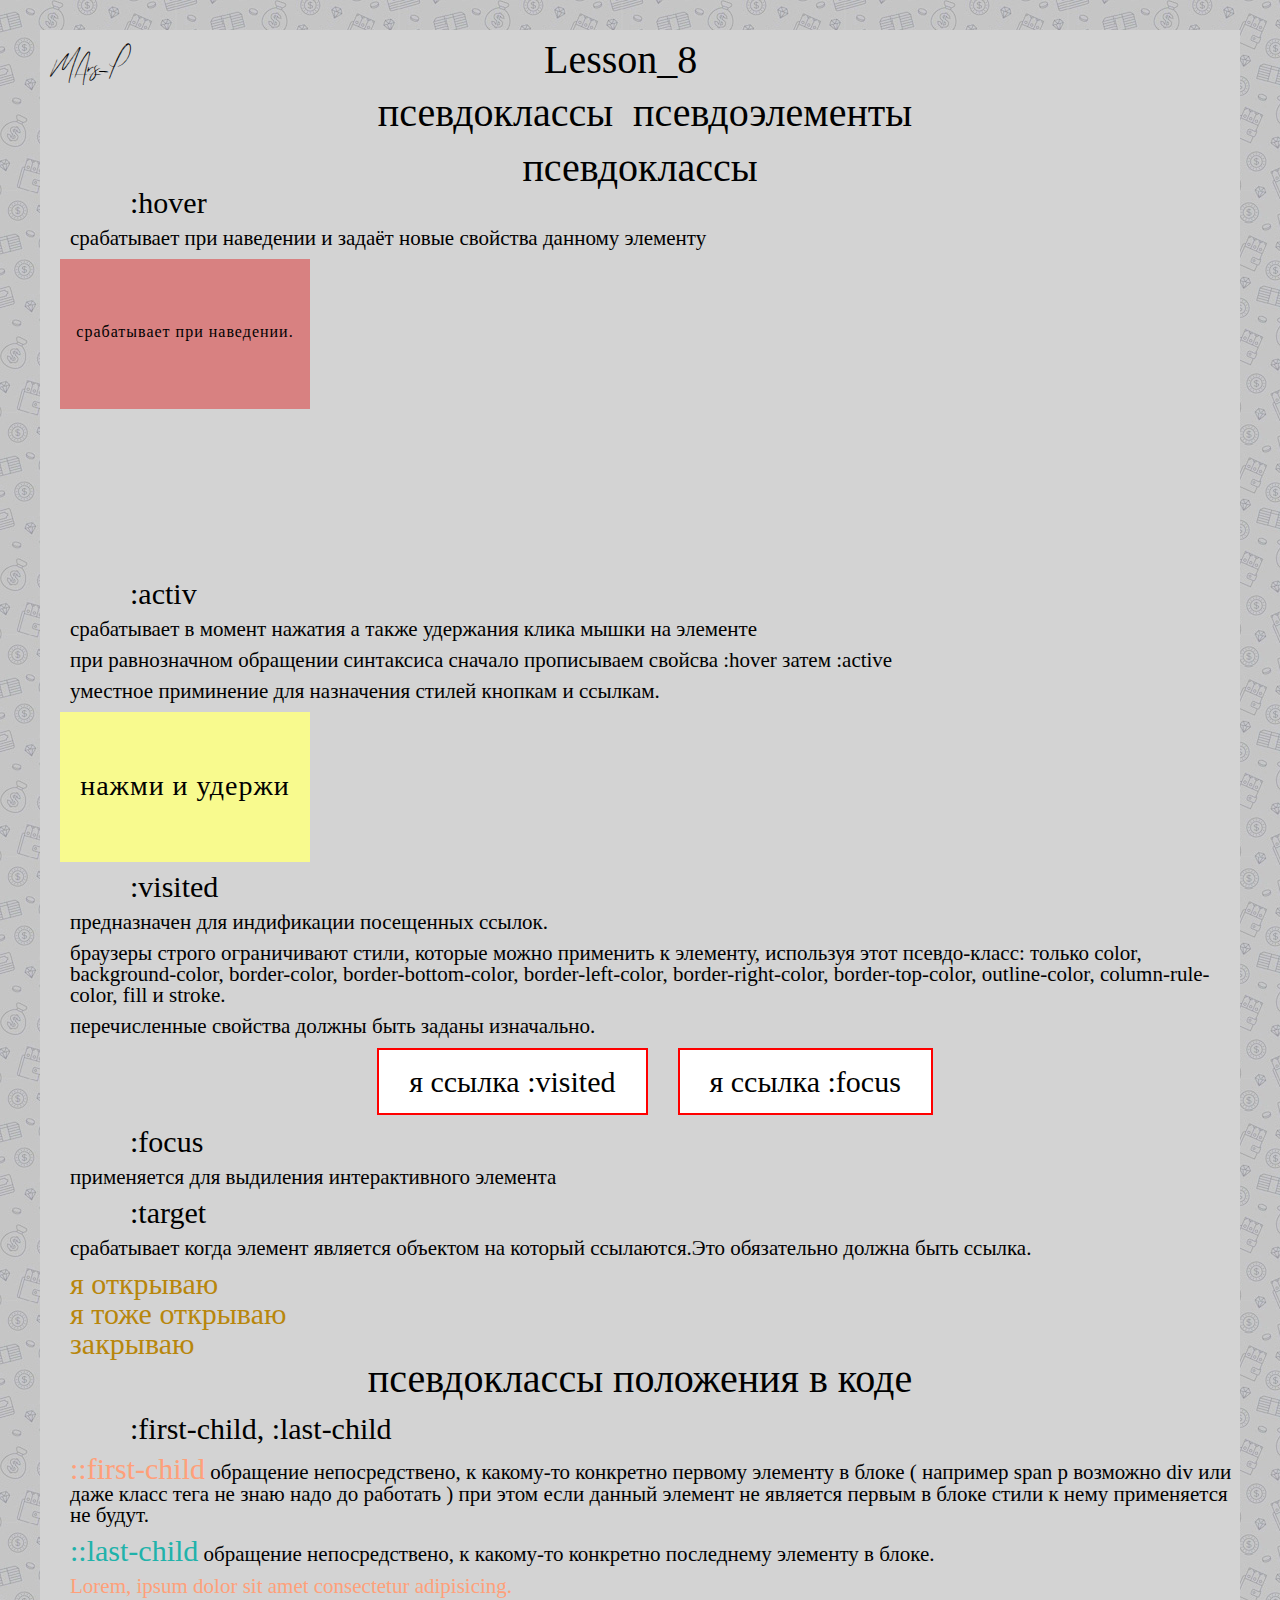
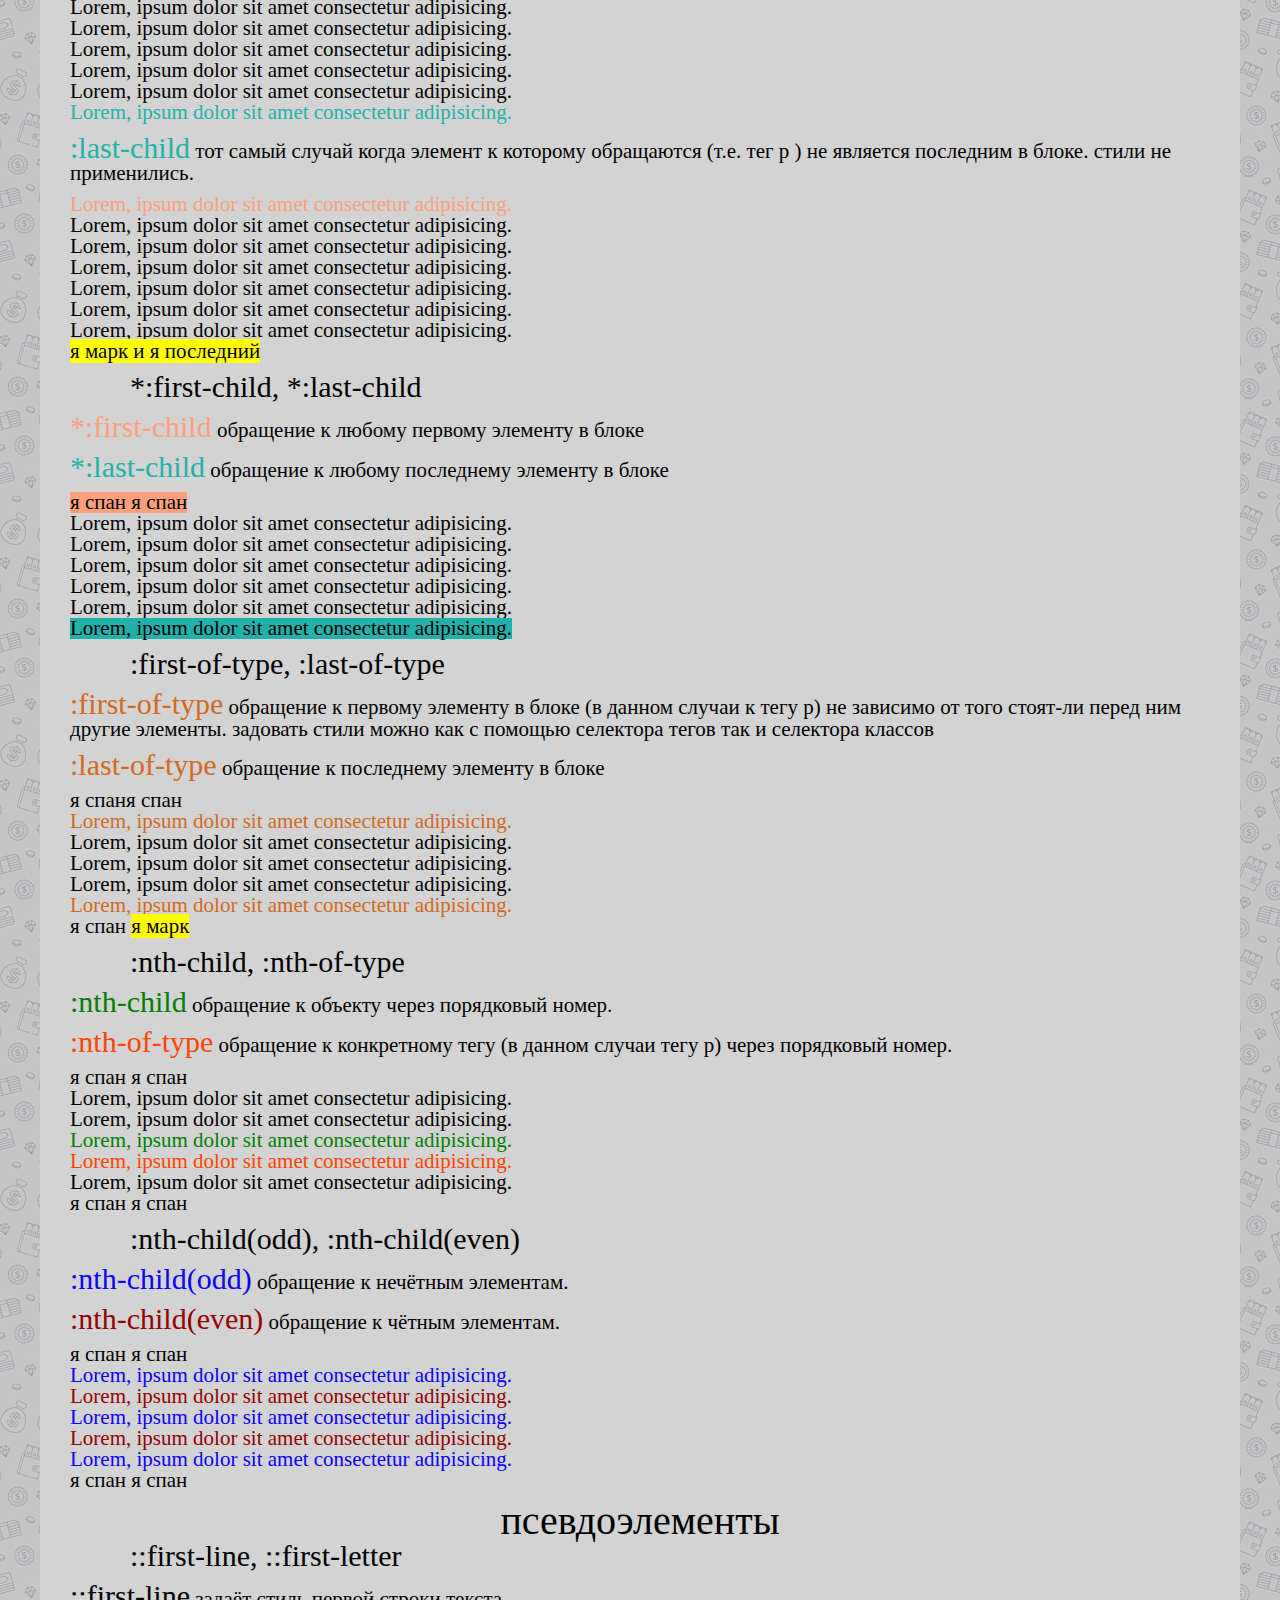
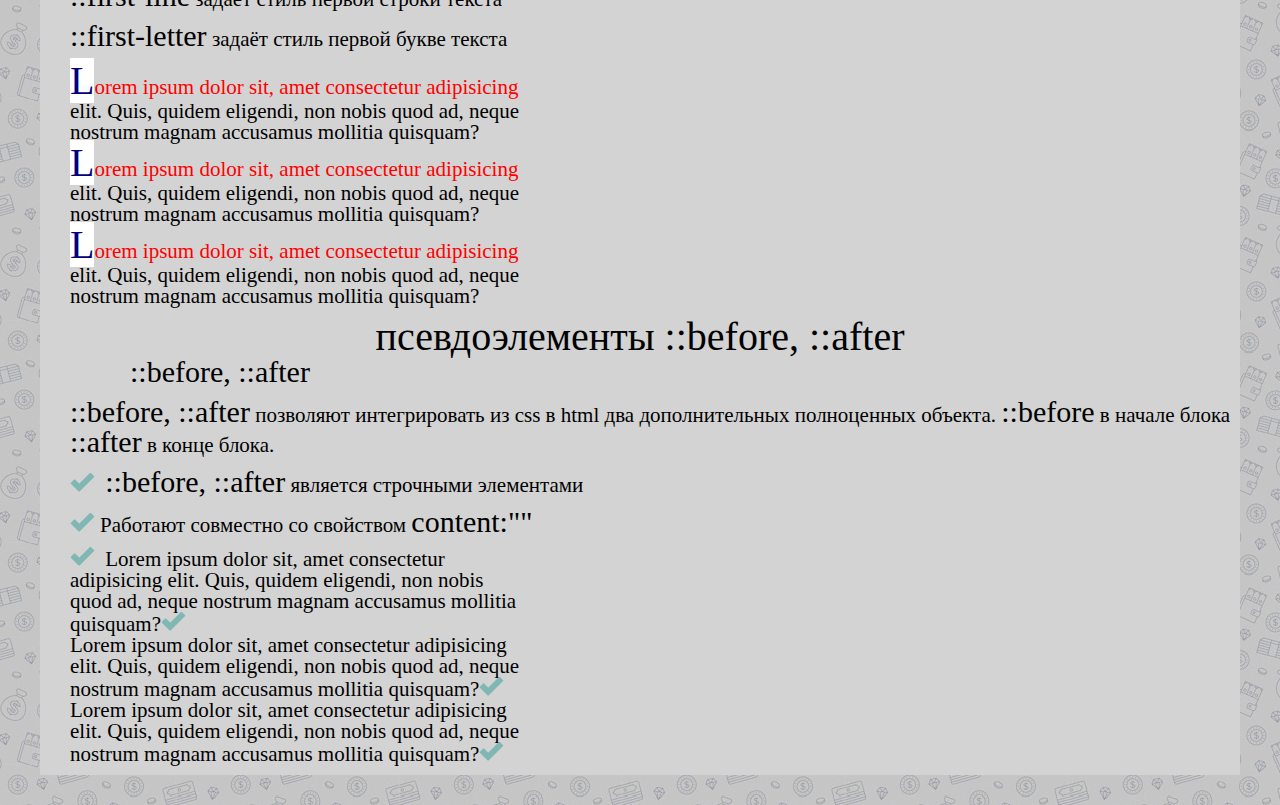
==== commit 7fbd694d: "Lesson_8" ====
--- a/index.html
+++ b/index.html
@@ -1,577 +1,253 @@
 <!DOCTYPE html>
-<html lang="zxx">
+<html lang="ru">
 	<head>
 		<meta charset="UTF-8">
 		<meta http-equiv="X-UA-Compatible" content="IE=edge">
 		<meta name="viewport" content="width=device-width, initial-scale=1.0">
-		<link rel="stylesheet" href="css/style.css">
-		<title>Lesson_7</title>
+		<link rel="stylesheet" href="/css/style.css">
+		<title>Lesson_8</title>
 	</head>
 	<body>
-		<header class="header">
-			<div class="header__logo">
-				<p><span>ma</span>rs_<span>p</span></p>
+		<div class="canvas">
+			<header>
+				<div class="header__logo">
+					<p><span>ma</span>rs_<span>p</span></p>
+				</div>
+				<div class= lesson>
+					<h1>Lesson_8</h1>
+				</div>
+				<div class="heading"><span>псевдоклассы </span> <span>псевдоэлементы</span></div>
+			</header>
+			<div class="main">
+				<div class="m__hover">
+					<h2>псевдоклассы</h2>
+					<h3>:hover</h3>
+					<p class="hov__p"> <span>срабатывает при наведении и задаёт новые
+							свойства данному элементу</span>
+					</p>
+					<p class="hov__p1"><span>срабатывает при наведении.</span>
+					</p>
+					<div class="bloc__hov2">
+						<p class="hov__p2">срабатывает при наведении.
+						</p>
+					</div>
+				</div>
+				<div class="m__activ">
+					<h3>:activ</h3>
+					<p class="activ__p">срабатывает в момент нажатия а также удержания клика
+						мышки на элементе</p>
+					<p class="activ__p">при равнозначном обращении синтаксиса сначало
+						прописываем свойсва
+						:hover затем :active</p>
+					<p class="activ__p">уместное приминение для назначения стилей кнопкам и
+						ссылкам.</p>
+					<p class="activ__p1">нажми и удержи</p>
+				</div>
+				<div class="m__visited">
+					<h3>:visited</h3>
+					<p class="visited__p">предназначен для индификации посещенных ссылок.</p>
+					<p class="visited__p">браузеры строго ограничивают стили, которые
+						можно применить к элементу, используя этот псевдо-класс:
+						только color, background-color, border-color,
+						border-bottom-color, border-left-color, border-right-color,
+						border-top-color, outline-color, column-rule-color,
+						fill и stroke.</p>
+					<p class="visited__p">перечисленные свойства должны быть заданы изначально.
+					</p>
+					<ol class="vis__link">
+						<li><a class="a__vis" href="#">я ссылка :visited</a></li>
+						<li><a class="a__focus" href="#">я ссылка :focus</a></li>
+						<!-- <li><a href="">я ссылка</a></li>
+					<li><a href="">я ссылка</a></li> -->
+					</ol>
+				</div>
+				<div class="m__focus">
+					<h3>:focus</h3>
+					<p class="focus__p">применяется для выдиления интерактивного элемента </p>
+				</div>
+				<div class="m__target">
+					<h3>:target</h3>
+					<p class="target__p">срабатывает когда элемент является объектом на который
+						ссылаются.Это обязательно должна быть ссылка.
+					</p>
+					<a class="open" href="#text" id="open">я открываю</a>
+					<div class="text" id="text">
+						Lorem ipsum dolor sit, amet consectetur adipisicing elit. Blanditiis vitae
+						illum perferendis libero deleniti unde consectetur. Cumque, velit. Est aut
+						laborum atque quidem consequatur soluta voluptates fuga officiis culpa
+						ipsa.Lorem ipsum dolor sit, amet consectetur adipisicing elit. Blanditiis
+						vitae
+						illum perferendis libero deleniti unde consectetur. Cumque, velit. Est aut
+						laborum atque quidem consequatur soluta voluptates fuga officiis culpa
+						ipsa. Lorem ipsum dolor sit, amet consectetur adipisicing elit. Blanditiis
+						vitae illum perferendis libero deleniti unde consectetur. Est aut laborum
+						atque quidem consequatur soluta voluptates fuga officiis culpa ipsa.
+					</div>
+					<p><a class="open" href="#avatarka"> я тоже открываю </a></p>
+					<img class="avimges" id="avatarka" src="/img/avatar_1.jpg" alt="avatar">
+					<a class="close" href="#open">закрываю </a>
+				</div>
+				<div class="m__first-child">
+					<h2 class="fl__child">псевдоклассы положения в коде</h2>
+					<h3>:first-child, :last-child</h3>
+					<p class="first__p"><span class="first__s">::first-child</span> обращение
+						непосредствено, к какому-то конкретно первому элементу в блоке ( например
+						span p возможно div или даже класс тега не знаю надо до работать )
+						при этом если данный элемент не является первым в блоке стили к нему
+						применяется не будут.
+					</p>
+					<p class="last__p"><span class="last__s">::last-child</span> обращение
+						непосредствено, к какому-то конкретно последнему элементу в блоке.
+					</p>
+					<div class="fl__d">
+						<p> Lorem, ipsum dolor sit amet consectetur adipisicing.</p>
+						<p> Lorem, ipsum dolor sit amet consectetur adipisicing.</p>
+						<p> Lorem, ipsum dolor sit amet consectetur adipisicing.</p>
+						<p> Lorem, ipsum dolor sit amet consectetur adipisicing.</p>
+						<p> Lorem, ipsum dolor sit amet consectetur adipisicing.</p>
+						<p> Lorem, ipsum dolor sit amet consectetur adipisicing.</p>
+						<p> Lorem, ipsum dolor sit amet consectetur adipisicing.</p>
+					</div>
+					<p class="last__p"><span class="last__s">:last-child</span> тот самый
+						случай
+						когда элемент к которому обращаются (т.е. тег p ) не является последним в
+						блоке. стили не применились.
+					</p>
+					<div class="fl__d">
+						<p> Lorem, ipsum dolor sit amet consectetur adipisicing.</p>
+						<p> Lorem, ipsum dolor sit amet consectetur adipisicing.</p>
+						<p> Lorem, ipsum dolor sit amet consectetur adipisicing.</p>
+						<p> Lorem, ipsum dolor sit amet consectetur adipisicing.</p>
+						<p> Lorem, ipsum dolor sit amet consectetur adipisicing.</p>
+						<p> Lorem, ipsum dolor sit amet consectetur adipisicing.</p>
+						<p> Lorem, ipsum dolor sit amet consectetur adipisicing.</p>
+						<mark>я марк и я последний</mark>
+					</div>
+					<h3>*:first-child, *:last-child</h3>
+					<p class="first__p"><span class="first__s">*:first-child</span> обращение к
+						любому первому элементу
+						в блоке
+					</p>
+					<p class="last__p"><span class="last__s">*:last-child</span> обращение к
+						любому последнему элементу
+						в блоке
+					</p>
+					<div class="flfl__p">
+						<span>я спан я спан</span>
+						<p> Lorem, ipsum dolor sit amet consectetur adipisicing.</p>
+						<p> Lorem, ipsum dolor sit amet consectetur adipisicing.</p>
+						<p> Lorem, ipsum dolor sit amet consectetur adipisicing.</p>
+						<p> Lorem, ipsum dolor sit amet consectetur adipisicing.</p>
+						<p> Lorem, ipsum dolor sit amet consectetur adipisicing.</p>
+						<p> Lorem, ipsum dolor sit amet consectetur adipisicing.</p>
+					</div>
+					<h3>:first-of-type, :last-of-type</h3>
+					<p class="first__p"><span class="foftype__s">:first-of-type</span>
+						обращение
+						к
+						первому элементу в блоке (в данном случаи к тегу p) не зависимо от того
+						стоят-ли перед ним другие элементы. задовать стили можно как с помощью
+						селектора тегов так и селектора классов
+					</p>
+					<p class="last__p"><span class="loftype__s">:last-of-type</span> обращение
+						к
+						последнему элементу
+						в блоке
+					</p>
+					<div class="fltype__d">
+						<span>я спан</span><span>я спан</span>
+						<p> Lorem, ipsum dolor sit amet consectetur adipisicing.</p>
+						<p> Lorem, ipsum dolor sit amet consectetur adipisicing.</p>
+						<p> Lorem, ipsum dolor sit amet consectetur adipisicing.</p>
+						<p> Lorem, ipsum dolor sit amet consectetur adipisicing.</p>
+						<p> Lorem, ipsum dolor sit amet consectetur adipisicing.</p>
+						<span>я спан</span> <mark>я марк</mark>
+					</div>
+					<h3>:nth-child, :nth-of-type</h3>
+					<p class="first__p"><span class="nthchild__s">:nth-child</span> обращение к
+						объекту через порядковый номер.
+					</p>
+					<p class="last__p"><span class="nthtype__s">:nth-of-type</span> обращение к
+						конкретному тегу (в данном случаи тегу p) через порядковый номер.
+					</p>
+					<div class="flnt__p">
+						<span>я спан</span> <span>я спан</span>
+						<p> Lorem, ipsum dolor sit amet consectetur adipisicing.</p>
+						<p> Lorem, ipsum dolor sit amet consectetur adipisicing.</p>
+						<p> Lorem, ipsum dolor sit amet consectetur adipisicing.</p>
+						<p> Lorem, ipsum dolor sit amet consectetur adipisicing.</p>
+						<p> Lorem, ipsum dolor sit amet consectetur adipisicing.</p>
+						<span>я спан</span> <span>я спан</span>
+					</div>
+					<h3>:nth-child(odd), :nth-child(even)</h3>
+					<p class="first__p"><span class="chodd__s">:nth-child(odd)</span> обращение
+						к нечётным элементам.
+					</p>
+					<p class="last__p"><span class="cheven__s">:nth-child(even)</span>
+						обращение
+						к
+						чётным элементам.
+					</p>
+					<div class="oddeven__p">
+						<span>я спан</span> <span>я спан</span>
+						<p> Lorem, ipsum dolor sit amet consectetur adipisicing.</p>
+						<p> Lorem, ipsum dolor sit amet consectetur adipisicing.</p>
+						<p> Lorem, ipsum dolor sit amet consectetur adipisicing.</p>
+						<p> Lorem, ipsum dolor sit amet consectetur adipisicing.</p>
+						<p> Lorem, ipsum dolor sit amet consectetur adipisicing.</p>
+						<span>я спан</span> <span>я спан</span>
+					</div>
+				</div>
+				<div class="m__flinflet">
+					<h2>псевдоэлементы</h2>
+					<h3>::first-line, ::first-letter</h3>
+					<p class="firstl__p"> <span class="firstl__s">::first-line</span> задаёт
+						стиль первой строки
+						текста
+					</p>
+					<p class="firstl__p"><span class="firstl__s">::first-letter</span> задаёт
+						стиль первой букве
+						текста
+					</p>
+					<div class="firstll__p">
+						<p> Lorem ipsum dolor sit, amet consectetur adipisicing elit. Quis,
+							quidem eligendi, non nobis quod ad, neque nostrum magnam accusamus
+							mollitia quisquam?</p>
+						<p> Lorem ipsum dolor sit, amet consectetur adipisicing elit. Quis,
+							quidem eligendi, non nobis quod ad, neque nostrum magnam accusamus
+							mollitia quisquam?</p>
+						<p> Lorem ipsum dolor sit, amet consectetur adipisicing elit. Quis,
+							quidem eligendi, non nobis quod ad, neque nostrum magnam accusamus
+							mollitia quisquam?</p>
+					</div>
+				</div>
+				<div class="m__befafte">
+					<h2>псевдоэлементы ::before, ::after</h2>
+					<h3>::before, ::after</h3>
+					<p class="beaf__p"> <span class="beaf__s">::before, ::after</span>
+						позволяют интегрировать из css в html два дополнительных полноценных
+						объекта. <span class="beaf__s">::before</span> в начале блока <span
+							class="beaf__s">::after</span> в конце блока.
+					</p>
+					<ul class="befafte__ul">
+						<li> <span class="beaf__li">::before, ::after</span> является строчными
+							элементами</li>
+						<li>Работают совместно со свойством <span class="beaf__s">content:""</span>
+						</li>
+					</ul>
+					<div class="befafte__d">
+						<p> Lorem ipsum dolor sit, amet consectetur adipisicing elit. Quis,
+							quidem eligendi, non nobis quod ad, neque nostrum magnam accusamus
+							mollitia quisquam?</p>
+						<p> Lorem ipsum dolor sit, amet consectetur adipisicing elit. Quis,
+							quidem eligendi, non nobis quod ad, neque nostrum magnam accusamus
+							mollitia quisquam?</p>
+						<p> Lorem ipsum dolor sit, amet consectetur adipisicing elit. Quis,
+							quidem eligendi, non nobis quod ad, neque nostrum magnam accusamus
+							mollitia quisquam?</p>
+					</div>
+				</div>
 			</div>
-			<div class="heading">
-				<h1><span></span>Lesson_7 Background<span></span></h1>
-			</div>
-			<nav class="nav">
-				<ol class="nav__manu">
-					<li><a href="#b_color">Background-color</a></li>
-					<li><a href="#b_image">Background-image</a></li>
-					<li><a href="#b_repeat">Background-repeat</a></li>
-					<li><a href="#b_position">Background-position</a></li>
-					<li><a href="#b_atta">Background-attachment</a></li>
-					<li><a href="#b_size">Background-size</a></li>
-				</ol>
-			</nav>
-		</header>
-		<main class="main">
-			<div class="main__bgc">
-				<h2 class="title2" id="b_color">background <span>-color</span></h2>
-				<ol class="properties">
-					<li> <span>о</span>твечает за раскрашивание фона</li>
-					<li> <span>по</span> умолчанию фон прозрачный</li>
-					<li> <span class="red">не не не</span> имеет размеро задающих свойств</li>
-					<li> <span>с</span>нипет bgc </li>
-				</ol>
-				<h3 class="title3">background <span> display: inline-block;</span></h3>
-				<div class="block">
-					<p> Lorem ipsum dolor sit amet consectetur adipisicing elit.
-					</p>
-					<p> Lorem ipsum dolor sit amet consectetur adipisicing elit.
-					</p>
-				</div>
-				<div class="block">
-					<p> Lorem ipsum dolor sit amet consectetur adipisicing elit. Lorem ipsum
-						dolor sit amet consectetur adipisicing elit.
-						ipsum explicabo similique atque?
-					</p>
-					<p> Lorem ipsum dolor sit amet consectetur adipisicing elit. Lorem ipsum
-						dolor sit amet consectetur adipisicing elit. Lorem ipsum dolor sit amet
-						consectetur adipisicing elit.
-						ipsum explicabo similique atque?
-					</p>
-				</div>
-				<h3 class="title3">background <span>display: block;</span> </h3>
-				<div class="block1">
-					<span> Lorem ipsum dolor sit amet consectetur adipisicing elit.
-						ipsum explicabo similique atque? </span><br>
-					<span> Lorem ipsum dolor sit amet consectetur adipisicing elit.<br>
-						Eligendi
-						deleniti quaerat tempore vero odio.</span>
-				</div>
-				<h3 class="title3">background <span>Для строчного тега</span></h3>
-				<div class="block2">
-					<span> Eligendi deleniti quaerat tempore vero odio.</span>
-				</div>
-			</div>
-			<div class="main__bgi">
-				<div class="main__bgc">
-					<h2 class="title2" id="b_image">background <span>-image</span></h2>
-					<ol class="properties">
-						<li> <span>У</span>станавливает фоновое изображение</li>
-						<li> <span>п</span>роизводит градиентную заливку</li>
-						<li> <span class="red">не не не</span> имеет размеро задающих свойств</li>
-						<li> <span>с</span>нипет bgi</li>
-					</ol>
-				</div>
-			</div>
-			<div class="main__grad">
-				<p>
-					Lorem ipsum dolor sit amet consectetur adipisicing elit. Voluptas, rerum
-					hic? Veritatis, repudiandae odio.
-				</p>
-				<p>
-					Lorem ipsum dolor sit amet consectetur adipisicing elit. Voluptas, rerum
-					hic? Veritatis, repudiandae odio.
-				</p>
-				<p>
-					Lorem ipsum dolor sit amet consectetur adipisicing elit. Voluptas, rerum
-					hic? Veritatis, repudiandae odio.
-				</p>
-				<p>
-					Lorem ipsum dolor sit amet consectetur adipisicing elit. Voluptas, rerum
-					hic? Veritatis, repudiandae odio.
-				</p>
-			</div>
-			<div class="main__repeat">
-				<h2 class="title2" id="b_repeat">background <span>-repeat</span></h2>
-				<ol class="properties">
-					<li> <span>О</span>пределяет, как будет повторяться фоновое изображение
-					</li>
-				</ol>
-				<h3 class="title3">background <span>repeat</span></h3>
-				<div class="b__repeat">
-				</div>
-				<h3 class="title3">background <span>no-repeat</span></h3>
-				<div class="b__nrepeat">
-				</div>
-				<h3 class="title3">background <span>repeat-x</span></h3>
-				<div class="b__repeatx">
-				</div>
-				<h3 class="title3">background <span>repeat-y</span></h3>
-				<div class="b__repeaty">
-				</div>
-				<h3 class="title3">background <span>space</span></h3>
-				<div class="b__repeatsp">
-				</div>
-				<h3 class="title3">background <span>round</span></h3>
-				<div class="b__repeatro">
-				</div>
-			</div>
-			<div class="main__position">
-				<h2 class="title2" id="b_position">background <span>-position</span></h2>
-				<ol class="properties">
-					<li> <span>З</span>адает начальное положение фонового изображения, где
-						первое значение (проценты, px, слово) определяет расположение по
-						горизонтали,
-						второе - вертикали.
-					</li>
-				</ol>
-				<h3 class="title3">background <span>-position</span></h3>
-				<ol class="properties">
-					<li> <span>З</span>начение по умолчанию.
-					</li>
-					<li> <span>с</span>нипет bg+
-					</li>
-					<li> <span>С</span>интаксис написания
-						<ol class="syntax">
-							<li>.block{
-								background: url('img/background/avatar.jpg') 0 0 no-repeat;}</li>
-							<li>.block{
-								background: url('img/background/avatar.jpg') top left no-repeat;}</li>
-							<li>.block{
-								background-image: url('img/background/avatar.jpg');
-								background-repeat: no-repeat;
-								background-position: 0 0;}</li>
-						</ol>
-					</li>
-				</ol>
-				<div class="b__position">
-				</div>
-				<h3 class="title3">background <span>-position</span></h3>
-				<ol class="properties">
-					<li> <span>З</span>начение по центру.
-					</li>
-					<li> <span>с</span>нипет универсальный bg+
-					</li>
-					<li> <span>С</span>интаксис написания
-						<ol class="syntax">
-							<li>.block{
-								background: url('img/background/avatar.jpg') 50% no-repeat;
-								}</li>
-							<li>.block{
-								background: url('img/background/avatar.jpg') center no-repeat;
-								}</li>
-							<li>.block{
-								<p>background-image: url('img/background/avatar.jpg');</p>
-								<p>background-repeat: no-repeat;</p>
-								<p>background-position: 50% 50%;}</p>
-							</li>
-						</ol>
-					</li>
-				</ol>
-				<div class="b__positionc">
-				</div>
-				<h3 class="title3">background <span>-position</span></h3>
-				<ol class="properties">
-					<li> <span>З</span>начение слева по центру.
-					</li>
-					<li> <span>с</span>нипет универсальный bg+
-					</li>
-					<li> <span>С</span>интаксис написания
-						<ol class="syntax">
-							<li>.block{
-								<p>background: url('img/background/avatar.jpg') 0 50% no-repeat;}</p>
-							</li>
-							<li>.block{
-								<p>background: url('img/background/avatar.jpg') left no-repeat;}</p>
-							</li>
-							<li>.block{
-								<p>background-image: url('img/background/avatar.jpg');</p>
-								<p>background-repeat: no-repeat;</p>
-								<p>background-position: 0 50%;}</p>
-							</li>
-						</ol>
-					</li>
-				</ol>
-				<div class="b__positionl">
-				</div>
-				<h3 class="title3">background <span>-position</span></h3>
-				<ol class="properties">
-					<li> <span>З</span>начение правый нижний угол.
-					</li>
-					<li> <span>с</span>нипет универсальный br+
-					</li>
-					<li> <span>С</span>интаксис написания
-						<ol class="syntax">
-							<li>.block{
-								<p>background: url('img/background/avatar.jpg') 100% 100% no-repeat;}</p>
-							</li>
-							<li>.block{
-								<p>background: url('img/background/avatar.jpg') bottom right no-repeat;}</p>
-							</li>
-							<li>.block{
-								<p>background-image: url('img/background/avatar.jpg');</p>
-								<p>background-repeat: no-repeat;</p>
-								<p>background-position: 100% 100%;}</p>
-							</li>
-						</ol>
-					</li>
-				</ol>
-				<div class="b__positionbotright">
-				</div>
-				<h3 class="title3">background <span>-position</span></h3>
-				<ol class="properties">
-					<li> <span>З</span>начение позиция.
-					</li>
-					<li> <span>с</span>нипет универсальный br+
-					</li>
-					<li> <span>С</span>интаксис написания
-						<ol class="syntax">
-							<li>.block{
-								<p>background: url('img/background/avatar.jpg') 25px 30px no-repeat;}</p>
-							</li>
-							<li>.block{
-								<p>background-image: url('img/background/avatar.jpg');</p>
-								<p>background-repeat: no-repeat;</p>
-								<p>background-position: 25px 30px;}</p>
-							</li>
-						</ol>
-					</li>
-				</ol>
-				<div class="b__positionposit">
-				</div>
-			</div>
-			<div class="main__attachment">
-				<h2 class="title2" id="b_atta">background <span>-attachment</span></h2>
-				<ol class="properties">
-					<li> <span>У</span>станавливает, будет ли прокручиваться фоновое
-						изображение
-						вместе с содержимым элемента.
-					</li>
-				</ol>
-				<h3 class="title3">background <span>-attachment: scroll</span></h3>
-				<ol class="properties">
-					<li> <span>З</span>начение по умолчанию. Позволяет перемещаться фону
-						вместе с окном браузера
-					</li>
-					<li> <span>у</span>ниверсальный снипет bg+
-					</li>
-					<li> <span>С</span>интаксис написания
-						<ol class="syntax">
-							<li>.block{
-								background: url('img/background/bg.jpg') 0 0 no-repeat scroll;}
-							</li>
-							<li>.block{
-								<p>background-image: url('img/background/bg.jpg');</p>
-								<p>background-repeat: no-repeat;</p>
-								<p>background-position: 0 0;</p>
-								<p>background-attachment: scroll;}</p>
-							</li>
-						</ol>
-					</li>
-				</ol>
-				<div class="b__attascroll">
-				</div>
-				<h3 class="title3">background <span>-attachment: fixed</span></h3>
-				<div class="b__attafixed">
-				</div>
-				<ol class="properties">
-					<li> <span>Д</span>елает фоновое изображение элемента неподвижным, а так же
-						устанавливает фоновое изображение относительно окна браузера
-					</li>
-					<li> <span>у</span>ниверсальный снипет bg+
-					</li>
-					<li> <span>С</span>интаксис написания
-						<ol class="syntax">
-							<li>.block{
-								background: url('img/background/bg.jpg') 0 0 no-repeat fixed;}
-							</li>
-							<li>.block{
-								<p>background-image: url('img/background/bg.jpg');</p>
-								<p>background-repeat: no-repeat;</p>
-								<p>background-position: 0 0;</p>
-								<p>background-attachment: fixed;}</p>
-							</li>
-						</ol>
-					</li>
-				</ol>
-				<h3 class="title3">background <span>-attachment: local</span></h3>
-				<ol class="properties">
-					<li> <span>Ф</span>он фиксируется с учётом поведения элемента. Если элемент
-						имеет прокрутку, то фон будет прокручиваться вместе с содержимым, но фон
-						выходящий за рамки элемента остаётся на месте.
-					</li>
-					<li> <span>у</span>ниверсальный снипет bg+
-					</li>
-					<li> <span>С</span>интаксис написания
-						<ol class="syntax">
-							<li>.block{
-								background: url('img/background/bg.jpg') 0 0 no-repeat local;}
-							</li>
-							<li>.block{
-								<p>background-image: url('img/background/bg.jpg');</p>
-								<p>background-repeat: no-repeat;</p>
-								<p>background-position: 0 0;</p>
-								<p>background-attachment: local;}</p>
-							</li>
-						</ol>
-					</li>
-				</ol>
-				<div class="b__attalocal">
-					Lorem, ipsum dolor sit amet consectetur adipisicing elit. Reiciendis neque
-					illo eaque est eius illum animi autem dolorum mollitia, assumenda quod
-					itaque quasi numquam architecto enim, consequatur libero deserunt?
-					Deleniti?
-					Dolorum illum aliquid consequatur temporibus corrupti accusantium voluptas?
-					Necessitatibus consequuntur sunt consectetur autem! Voluptatibus ab
-					aspernatur, quidem sit veritatis tempora a cupiditate illo consequatur
-					corporis voluptatum dolorum tempore laborum neque!
-					Reiciendis doloribus, fuga ut dolor consectetur accusamus! Soluta sint
-					maxime, delectus quisquam deleniti perferendis praesentium, architecto,
-					nesciunt impedit ducimus neque numquam doloribus explicabo eum magnam earum
-					sapiente dolorum? Ex, assumenda!
-					Molestias porro ab iste quod voluptates hic fugiat aspernatur accusantium
-					iusto nam, at quibusdam libero cupiditate illum laudantium temporibus
-					asperiores eum dolore minima pariatur ut consequuntur quasi officia.
-					Voluptatum, ducimus!
-					In eum odit sint illum voluptatem pariatur rerum harum eius tempora?
-					Officia aspernatur quae qui quibusdam, repellendus placeat magni quaerat,
-					odio vel provident autem. Reiciendis distinctio dolore vitae impedit
-					deleniti.
-					Corporis assumenda earum explicabo neque corrupti. Neque sequi voluptas
-					animi obcaecati tempora, veritatis omnis dicta sed voluptates tempore,
-					aperiam quasi temporibus quod nulla eius odit ducimus perferendis illum
-					enim ea!
-					Sequi aut modi molestias quisquam ducimus. Consectetur quia laboriosam,
-					animi ipsa repudiandae sed velit impedit alias nihil sequi, nemo magni
-					rerum voluptatibus asperiores. Harum, totam consectetur. Neque labore
-					necessitatibus officia.
-					Minus magnam provident temporibus, aperiam optio suscipit possimus
-					voluptate odit sed, aliquid commodi culpa ducimus dolore necessitatibus ut
-					deleniti nobis dolores? Omnis ex dignissimos suscipit. Molestias nisi ex
-					culpa dolorem.
-					Temporibus placeat eius quibusdam numquam, dolorem ullam maxime dolorum
-					nemo laboriosam, autem esse cumque modi libero, deleniti adipisci ut quas.
-					Autem voluptate voluptatem impedit perspiciatis ipsa nulla, quas mollitia?
-					Blanditiis.
-					Tenetur dicta, reprehenderit blanditiis iusto in sint ullam non quaerat ea,
-					ipsa quia officia asperiores labore voluptatem repudiandae ex cum commodi
-					minima distinctio iste nihil. Aliquid consequuntur minima pariatur nulla.
-					Sint qui repellat quas atque aliquam vero minima impedit ipsa deserunt
-					labore recusandae minus corrupti, quaerat ut fugit similique explicabo
-					magni id quia soluta cumque omnis quidem? Quos, accusantium sint.
-					Voluptatem eos odio laudantium! Excepturi pariatur reiciendis ad quia
-					ratione architecto, deserunt vero alias consectetur fuga illo laborum nulla
-					exercitationem et inventore omnis laboriosam dolore eligendi vitae
-					blanditiis doloribus sed!
-					Esse eligendi tenetur sint veritatis doloremque repellat non tempore,
-					molestias nesciunt numquam dolorum maxime voluptate, provident optio
-					aperiam, praesentium ipsam cum et possimus sit ratione. Sint voluptate
-					facilis molestiae hic.
-					Nobis unde cumque consequatur porro repellendus laboriosam debitis possimus
-					delectus molestiae? Quod excepturi suscipit ad saepe dolor fuga unde minus
-					laborum animi! Alias corrupti assumenda fugiat, repudiandae quis autem
-					quasi?
-					Sit asperiores vel quas eos, voluptatibus consectetur odio nihil dolores
-					numquam dolorum tenetur beatae dolor deserunt, ea rem vero ex, aliquid
-					ducimus minus quidem odit inventore maxime similique repellendus. Quisquam.
-					Error, magni sunt dolores, numquam minus aliquid voluptate illo quis
-					nesciunt pariatur amet distinctio eaque nulla inventore facere quod ea quam
-					veritatis nemo placeat! Similique voluptatem delectus atque in temporibus.
-					Neque, ipsa facere. Porro consequatur ipsam impedit ab eum voluptatibus
-					doloremque voluptates. Debitis voluptas voluptatibus totam fugiat tempore,
-					quaerat mollitia hic ipsam optio, velit dolorem culpa? Est, velit! Sed,
-					maxime!
-					Delectus non voluptatem adipisci expedita doloribus alias amet quaerat
-					voluptate aliquam quia consectetur labore vel odit impedit velit eligendi
-					cupiditate, veritatis deleniti quas ullam! Error deserunt voluptatum vel
-					maiores quis.
-					A, velit accusamus ratione tempore blanditiis maxime aliquid repudiandae
-					illum ut unde ad alias error nemo eos eligendi nostrum modi porro at et
-					delectus deleniti earum eius doloribus distinctio. Voluptatibus.
-					Similique sint ipsam dolorum necessitatibus nobis unde ipsum? Eaque maxime
-					at sapiente vel necessitatibus fuga totam nesciunt qui alias laboriosam ea
-					perspiciatis possimus, quas, praesentium tempore ipsam, adipisci
-					voluptatibus quia!
-					Temporibus sint natus dolor eius tenetur cumque corrupti repudiandae
-					numquam, neque beatae odit, laboriosam quam voluptate inventore. Nihil
-					libero tempora repellat excepturi culpa! Praesentium quisquam quae
-					provident rem laudantium dicta?
-				</div>
-			</div>
-			<div class="main__size">
-				<h2 class="title2" id="b_size">background <span>-size</span></h2>
-				<ol class="properties">
-					<li> <span>М</span>асштабирует фоновое изображение согласно заданным
-						размерам. В цифрах, где первое значение (проценты, px) определяет ширину,
-						второе - высоту. Либо специальным значением.
-					</li>
-				</ol>
-				<h3 class="title3">background <span>-size</span></h3>
-				<ol class="properties">
-					<li> <span>Р</span>азмеры картинки по умолчанию
-					</li>
-					<li> <span>у</span>ниверсальный снипет bg+
-					</li>
-					<li> <span>С</span>интаксис написания
-						<ol class="syntax">
-							<li>.block{
-								background: url('img/background/bg.jpg') 0 0/auto auto no-repeat;}
-							</li>
-							<li>.block{
-								<p> background-image: url('img/background/bg.jpg');</p>
-								<p>background-position: 0 0;</p>
-								<p>background-repeat: no-repeat;</p>
-								<p>background-size: auto auto;}</p>
-							</li>
-						</ol>
-					</li>
-				</ol>
-				<div class="b__sizeauto">
-				</div>
-				<h3 class="title3">background <span>-size</span></h3>
-				<ol class="properties">
-					<li> <span>Р</span>азмеры картинки по ширине блока
-					</li>
-					<li> <span>у</span>ниверсальный снипет bg+
-					</li>
-					<li> <span>С</span>интаксис написания
-						<ol class="syntax">
-							<li>.block{
-								background: url('img/background/bg.jpg') 0 0/100% auto no-repeat;}
-							</li>
-							<li>.block{
-								<p> background-image: url('img/background/bg.jpg');</p>
-								<p>background-position: 0 0;</p>
-								<p>background-repeat: no-repeat;</p>
-								<p>background-size: 100% auto;}</p>
-							</li>
-						</ol>
-					</li>
-				</ol>
-				<div class="b__sizewidth">
-				</div>
-				<h3 class="title3">background <span>-size</span></h3>
-				<ol class="properties">
-					<li> <span>Р</span>азмеры картинки по высоте блока
-					</li>
-					<li> <span>у</span>ниверсальный снипет bg+
-					</li>
-					<li> <span>С</span>интаксис написания
-						<ol class="syntax">
-							<li>.block{
-								background: url('img/background/bg.jpg') 0 0/auto 100% no-repeat;}
-							</li>
-							<li>.block{
-								<p> background-image: url('img/background/bg.jpg');</p>
-								<p>background-position: 0 0;</p>
-								<p>background-repeat: no-repeat;</p>
-								<p>background-size: auto 100%;}</p>
-							</li>
-						</ol>
-					</li>
-				</ol>
-				<div class="b__sizeheight">
-				</div>
-				<h3 class="title3">background <span>-size</span></h3>
-				<ol class="properties">
-					<li> <span>Р</span>асстягиваем картинку на всю ширину и высоту блока
-					</li>
-					<li> <span>у</span>ниверсальный снипет bg+
-					</li>
-					<li> <span>С</span>интаксис написания
-						<ol class="syntax">
-							<li>.block{
-								background: url('img/background/bg.jpg') 0 0/100% 100% no-repeat;}
-							</li>
-							<li>.block{
-								<p> background-image: url('img/background/bg.jpg');</p>
-								<p>background-position: 0 0;</p>
-								<p>background-repeat: no-repeat;</p>
-								<p>background-size: 100% 100%;}</p>
-							</li>
-						</ol>
-					</li>
-				</ol>
-				<div class="b__sizewh">
-				</div>
-				<h3 class="title3">background <span>-size</span></h3>
-				<ol class="properties">
-					<li> <span>М</span>асштабирует изображение с сохранением пропорций таким
-						образом, чтобы картинка целиком поместилась внутрь блока. То есть по
-						меньшей стороне картинки
-					</li>
-					<li> <span>у</span>ниверсальный снипет bg+
-					</li>
-					<li> <span>С</span>интаксис написания
-						<ol class="syntax">
-							<li>.block{
-								background: url('img/background/bg.jpg') 0 0/contain no-repeat;}
-							</li>
-							<li>.block{
-								<p> background-image: url('img/background/bg.jpg');</p>
-								<p>background-position: 0 0;</p>
-								<p>background-repeat: no-repeat;</p>
-								<p>background-size: contain;}</p>
-							</li>
-						</ol>
-					</li>
-				</ol>
-				<div class="b__sizecont">
-				</div>
-				<h3 class="title3">background <span>-size</span></h3>
-				<ol class="properties">
-					<li> <span>М</span>асштабирует изображение с сохранением пропорций так,
-						чтобы его ширина или высота равнялась ширине или высоте блока. То есть по
-						большей стороне картинки
-					</li>
-					<li> <span>у</span>ниверсальный снипет bg+
-					</li>
-					<li> <span>С</span>интаксис написания
-						<ol class="syntax">
-							<li>.block{
-								background: url('img/background/bg.jpg') 0 0/cover no-repeat;}
-							</li>
-							<li>.block{
-								<p> background-image: url('img/background/bg.jpg');</p>
-								<p>background-position: 0 0;</p>
-								<p>background-repeat: no-repeat;</p>
-								<p>background-size: cover;}</p>
-							</li>
-						</ol>
-					</li>
-				</ol>
-				<div class="b__sizecover">
-				</div>
-				<h3 class="title3">background <span>-size</span></h3>
-				<ol class="properties">
-					<li> <span>У</span>станавливаем конкретные размеры. Если установлено одно
-						значение, оно задает ширину фона, второе значение принимается за auto.
-						Пропорции картинки при этом сохраняются. Использование двух значений через
-						пробел задает ширину и высоту фоновой картинки
-					</li>
-					<li> <span>у</span>ниверсальный снипет bg+
-					</li>
-					<li> <span>С</span>интаксис написания
-						<ol class="syntax">
-							<li>.block{
-								background: url('img/background/bg.jpg') 0 0/200px 150px no-repeat;}
-							</li>
-							<li>.block{
-								<p> background-image: url('img/background/bg.jpg');</p>
-								<p>background-position: 0 0;</p>
-								<p>background-repeat: no-repeat;</p>
-								<p>background-size: 200px 150px;}</p>
-							</li>
-						</ol>
-					</li>
-				</ol>
-				<div class="b__sizesize">
-				</div>
-			</div>
-		</main>
+		</div>
 	</body>
 </html>--- a/css/style.css
+++ b/css/style.css
@@ -1,31 +1,20 @@
-/* Подключение шрифта Gilroy */
-/* 
-@font-face {
-	font-family: "Gilroy";
-	src: url("../fonts/Gilroy-SemiBold.woff2") format("woff2"), url("../fonts/Gilroy-SemiBold.woff") format("woff");
-	font-weight: 600;
-	font-style: normal;
-	font-display: swap;
-}
-@font-face {
-	font-family: "Gilroy";
-	src: url("../fonts/Gilroy-LightItalic.woff2") format("woff2"), url("../fonts/Gilroy-LightItalic.woff") format("woff");
-	font-weight: 300;
-	font-style: italic;
-	font-display: swap;
-}
- */
-/* 
-@font-face {
-	font-family: "Gilroy";
-	src: url("../fonts/Gilroy-Regular.woff2") format("woff2"), url("../fonts/Gilroy-Regular.woff") format("woff");
+/* @font-face {
+	font-family: "Tuesday Night";
+	src: ("../TuesdayNight-Regular.woff2 ") format("woff2");
+	src: ("../TuesdayNight-Regular.woff") format("woff");
 	font-weight: normal;
 	font-style: normal;
-	font-display: swap;
-}
- */
+} */
+@font-face {
+	font-family: "Tuesday Night";
+	src: url("../fonts/TuesdayNight-Regular.woff2") format("woff2"),
+		url("../fonts/TuesdayNight-Regular.woff") format("woff");
+	font-weight: normal;
+	font-style: normal;
+}
+@import url("https://fonts.googleapis.com/css?family=Caveat:regular,500,600,700&display=swap&subset=cyrillic-ext");
+
 /* Стили обнуления */
-@import url("https://fonts.googleapis.com/css?family=Caveat:regular,500,600,700&display=swap&subset=cyrillic-ext");
 *,
 *::before,
 *::after {
@@ -58,255 +47,302 @@
 }
 body {
 	line-height: 1;
+	height: 100%;
+	background: url(../img/bg_repeat.jpg);
+	padding: 30px;
+	color: rgb(0, 0, 0);
+	background-color: #fff;
+}
+.canvas {
+	background-color: #d3d3d3;
+	height: 100%;
+	max-width: 1200px;
+	margin: 0 auto;
+	overflow: hidden;
+}
+.header__logo {
+	display: inline-block;
+}
+.header__logo p {
+	font-family: "Tuesday Night", Caveat;
+	font-size: 20px;
+	/* text-shadow: 1px 1px 1px #000, -5px 3px 2px rgb(42, 42, 42); */
+	line-height: 150%;
+	margin: 20px 0 10px 10px;
 	color: #000;
-	/* padding: 10px 10px 50px 10px; */
-}
-.header {
-	background-color: #d3d3d3;
-	padding: 20px 30px 20px 30px;
-	margin: 0;
-}
-.header__logo p {
-	font-family: Caveat;
-	font-size: 18px;
-	font-weight: 500;
-	border: 0;
 }
 .header__logo span {
 	text-transform: uppercase;
 }
+.lesson {
+	display: inline-block;
+	margin: 10px 0 0 35%;
+	font-size: 40px;
+}
 .heading {
-	font-size: 36px;
-	max-width: 550px;
-	padding: 0 50px 0;
-	margin: 0 auto 15px;
-}
-.nav {
+	text-align: center;
+	font-size: 40px;
+	margin: 0 0 15px;
+}
+.heading span {
+	margin: 0 0 0 10px;
+}
+h2 {
+	font-size: 40px;
+	text-align: center;
+}
+h3 {
+	margin: 0 0 10px 90px;
+	font-size: 30px;
+}
+.hov__p {
+	margin: 0 0 10px 30px;
+	font-size: 21px;
+}
+.hov__p:hover {
+	display: inline-block;
+	font-size: 30px;
+	background: rgb(255, 255, 255);
+}
+.hov__p1 {
+	margin: 0 0 10px 20px;
+	padding: 65px 0 0 0;
+	text-align: center;
+	letter-spacing: 1px;
+	height: 150px;
+	width: 250px;
+	background: rgb(216, 129, 129);
+}
+.hov__p1:hover {
+	border-radius: 50%;
+	text-align: center;
+	background: rgb(129, 141, 216);
+}
+.hov__p2 {
+	padding: 65px 0 0 0;
+	text-align: center;
+	display: inline-block;
+	visibility: hidden;
+	background-color: rgb(250, 181, 142);
+	letter-spacing: 1px;
+	height: 150px;
+	width: 250px;
+}
+.bloc__hov2 {
+	margin: 0 0 10px 20px;
+	display: inline-block;
+	text-align: center;
+}
+.bloc__hov2:hover .hov__p2 {
+	/* display: inline-block; */
+	/* background-color: rgb(248, 250, 142); */
+	letter-spacing: 1px;
+	/* height: 150px;
+	width: 250px; */
+	visibility: visible;
+}
+.activ__p {
+	margin: 0 0 10px 30px;
+	font-size: 21px;
+}
+.activ__p1 {
+	margin: 0 0 10px 20px;
+	padding: 60px 0 0 0;
+	font-size: 28px;
+	text-align: center;
+	letter-spacing: 1px;
+	height: 150px;
+	width: 250px;
+	background-color: rgb(248, 250, 142);
+}
+.activ__p1:hover {
+	border-radius: 50%;
+	text-align: center;
+	background: rgb(143, 216, 129);
+}
+.activ__p1:active {
+	opacity: 0;
+}
+.visited__p,
+.focus__p,
+.target__p,
+.p__target,
+.fl__d,
+.first__p,
+.last__p,
+.flfl__p,
+.fltype__d,
+.flnt__p,
+.oddeven__p,
+.firstl__p,
+.firstll__p,
+.beaf__p,
+.befafte__d {
+	font-size: 21px;
+	margin: 0 0 10px 30px;
+}
+.vis__link {
+	text-align: center;
+}
+.vis__link li {
+	display: inline-block;
+	margin: 0 0px 10px 30px;
+	padding: 20px 0;
+}
+.vis__link li a {
+	padding: 15px 30px;
+	font-size: 30px;
+	color: #000;
+	outline: 2px solid #ff0000;
+	background: #fff;
+}
+.a__focus:focus {
+	outline: 2px solid #00ff00;
+	/* color: #ff0000; */
+	text-decoration: line-through #ff0000;
+}
+.open,
+.close {
+	color: #b8860b;
+	display: inline-block;
+	margin: 0 0 0 30px;
+	font-size: 30px;
+}
+.text {
+	font-size: 21px;
+	background-color: #b8860b;
+	padding: 20px;
+	display: none;
+}
+.avimges {
+	display: none;
+}
+.text:target {
 	display: block;
-	max-width: 550px;
-	padding: 0 40px 0;
-	margin: 0 auto 0;
-}
-.nav__manu li {
-	display: inline;
-	margin: 0px;
-	padding: 5px;
-	line-height: 150%;
-	color: #222831;
-	text-transform: lowercase;
-}
-ol.properties {
-	margin: 0px 0px -10px 0px;
-}
-.properties li {
-	padding: 0px 0px 0px 35px;
-	min-height: 19px;
-	background: url("../img/check.png") 0 0 no-repeat;
-	margin: 0px 0px 10px 0px;
-}
-.properties span {
-	text-transform: uppercase;
-}
-span.red {
+}
+.avimges:target {
+	display: block;
+	padding: 20px 20px 20px 30px;
+}
+.fl__child {
+	margin-bottom: 15px;
+}
+/* .first__p,
+.last__p,
+.flfl__p,
+.fltype__d,
+.flnt__p,
+.oddeven__p,
+.firstl__p,
+.firstll__p {
+	font-size: 21px;
+	margin: 0 0 10px 30px;
+} */
+.first__s {
+	font-size: 30px;
+	color: #ffa07a;
+}
+.last__s {
+	font-size: 30px;
+	color: #20b2aa;
+}
+.fl__d p:first-child {
+	color: #ffa07a;
+}
+.fl__d p:last-child {
+	color: #20b2aa;
+}
+.flfl__p *:first-child {
+	display: inline-block;
+	background-color: #ffa07a;
+}
+.flfl__p *:last-child {
+	display: inline-block;
+	background-color: #20b2aa;
+}
+.foftype__s,
+.loftype__s {
+	color: #d2691e;
+	font-size: 30px;
+}
+.fltype__d p:first-of-type {
+	color: #d2691e;
+}
+.fltype__d p:last-of-type {
+	color: #d2691e;
+}
+.nthchild__s {
+	font-size: 30px;
+	color: #008000;
+}
+.nthtype__s {
+	font-size: 30px;
+	color: #ff4500;
+}
+.flnt__p p:nth-child(5) {
+	color: #008000;
+}
+.flnt__p p:nth-of-type(4) {
+	color: #ff4500;
+}
+.chodd__s {
+	color: #0b02fa;
+	font-size: 30px;
+}
+.cheven__s {
+	color: #930101;
+	font-size: 30px;
+}
+.oddeven__p p:nth-child(even) {
+	color: #930101;
+}
+.oddeven__p p:nth-child(odd) {
+	color: #0b02fa;
+}
+.firstll__p {
+	max-width: 450px;
+}
+.firstl__s,
+.beaf__s,
+.beaf__li {
+	font-size: 30px;
+}
+.firstll__p ::first-line {
 	color: #ff0000;
 }
-.title2,
-.title3 {
-	/* font-family: ;
-	font-style: ;
-	font-weight: ; */
-	font-size: 23px;
-	text-align: center;
-	text-transform: uppercase;
-	padding: 20px;
-	display: block;
-	/* background-color: #d3d3d380; */
-}
-.title3 {
-	text-align: left;
-}
-.title2 span,
-.title3 span {
-	text-transform: lowercase;
-}
-.block {
-	display: inline-block;
-	padding: 20px;
-	margin-bottom: 5px;
-	background-color: #e2c38a;
-}
-.block1 {
-	display: block;
-	padding: 20px;
-	background-color: #9ab36d;
-}
-.block2 span {
-	/* display: block; */
-	/* margin: 20px; */
-	padding: 20px;
-	background-color: #53c0cc;
-}
-.main__bgi {
-	background-image: url(../img/image.jpg);
-	/* background-color: #d3d3d3; */
-}
-.main__bgc {
-	background-color: rgba(255, 255, 255, 0.7);
-}
-.main__grad {
-	background-image: linear-gradient(
-		to bottom,
-		rgba(236, 232, 157, 1) 0%,
-		rgba(94, 83, 115, 1) 50%,
-		rgba(24, 181, 164, 1) 100%
-	);
-}
-.b__repeat,
-.b__nrepeat,
-.b__repeatx,
-.b__repeaty,
-.b__repeatsp,
-.b__repeatro,
-.b__position,
-.b__positionc,
-.b__positionl,
-.b__positionbotright,
-.b__positionposit {
-	max-width: 550px;
-	min-height: 200px;
-	border: solid 3px rgb(95, 69, 155);
-	border-radius: 5px;
-	background-image: url(../img/avatar.jpg);
-	/* background-repeat: repeat; */
-}
-.b__nrepeat {
-	/* max-width: 700px;
-	min-height: 200px;
-	border: solid 3px rgb(95, 69, 155);
-	border-radius: 5px;
-	background-image: url(../img/avatar.jpg); */
-	background-repeat: no-repeat;
-}
-.b__repeatx {
-	/* max-width: 700px;
-	min-height: 200px;
-	border: solid 3px rgb(95, 69, 155);
-	border-radius: 5px;
-	background-image: url(../img/avatar.jpg); */
-	background-repeat: repeat-x;
-}
-.b__repeaty {
-	/* max-width: 700px;
-	min-height: 200px;
-	border: solid 3px rgb(95, 69, 155);
-	border-radius: 5px;
-	background-image: url(../img/avatar.jpg); */
-	background-repeat: repeat-y;
-}
-.b__repeatsp {
-	/* max-width: 700px;
-	min-height: 200px;
-	border: solid 3px rgb(95, 69, 155);
-	border-radius: 5px;
-	background-image: url(../img/avatar.jpg); */
-	background-repeat: space;
-}
-.b__repeatro {
-	/* max-width: 700px;
-	min-height: 200px;
-	border: solid 3px rgb(95, 69, 155);
-	border-radius: 5px;
-	background-image: url(../img/avatar.jpg); */
-	background-repeat: round;
-}
-.syntax li {
-	margin: 0 0 0 25px;
-}
-.b__position {
-	margin: 20px 0 0 0;
-	background-repeat: no-repeat;
-}
-.b__positionc {
-	margin: 20px 0 0 0;
-	background-repeat: no-repeat;
-	background-position: 50% 50%;
-}
-.b__positionl {
-	margin: 20px 0 0 0;
-	background-repeat: no-repeat;
-	background-position: 0 50%;
-}
-.b__positionbotright {
-	margin: 20px 0 0 0;
-	background-repeat: no-repeat;
-	background-position: 100% 100%;
-}
-.b__positionposit {
-	margin: 20px 0 0 0;
-	background-repeat: no-repeat;
-	background-position: 25px 30px;
-}
-.b__attascroll,
-.b__attafixed {
-	max-width: 600px;
-	min-height: 150px;
-	border: solid 3px #808874;
-	margin: 15px auto 0;
-	background-image: url("../img/image.jpg");
-	background-repeat: no-repeat;
-	background-position: 0 0;
-}
-.b__attascroll {
-	background-attachment: scroll;
-}
-.b__attafixed {
-	background-attachment: fixed;
-}
-.b__attalocal {
-	max-width: 600px;
-	max-height: 150px;
-	border: solid 3px #808874;
-	margin: 15px auto 0;
-	overflow: scroll;
-	background-image: url("../img/image.jpg");
-	background-repeat: no-repeat;
-	background-position: 0 0;
-	background-attachment: local;
-}
-
-.b__sizeauto,
-.b__sizewidth,
-.b__sizeheight,
-.b__sizewh,
-.b__sizecont,
-.b__sizecover,
-.b__sizesize {
-	max-width: 600px;
-	min-height: 150px;
-	border: solid 3px #808874;
-	margin: 15px auto 0;
-	background-image: url("../img/bg.jpg");
-	background-repeat: no-repeat;
-	background-position: 0 0;
-}
-.b__sizeauto {
-	background-size: auto auto;
-}
-.b__sizewidth {
-	background-size: 100% auto;
-}
-.b__sizeheight {
-	background-size: auto 100%;
-}
-.b__sizewh {
-	background-size: 100% 100%;
-}
-.b__sizecont {
-	background-size: contain;
-}
-.b__sizecover {
-	background-size: cover;
-}
-.b__sizesize {
-	background-size: 250px 150px;
-}
+.firstll__p ::first-letter {
+	font-size: 40px;
+	background-color: #ffffff;
+	color: #000080;
+}
+.befafte__ul li {
+	font-size: 21px;
+	padding: 0 0 0 60px;
+	margin: 0 0 10px 0;
+}
+.befafte__ul li::before {
+	content: "";
+	display: inline-block;
+	vertical-align: center;
+	margin: 0 0 0 -30px;
+	width: 30px;
+	height: 19px;
+	background: url("../img/check.png") 0 0px no-repeat;
+}
+.befafte__d {
+	width: 450px;
+}
+.befafte__d :first-of-type::before {
+	content: "";
+	display: inline-block;
+	width: 30px;
+	height: 19px;
+	background: url("../img/check.png") 0 0px no-repeat;
+}
+.befafte__d ::after {
+	content: "";
+	display: inline-block;
+	width: 30px;
+	height: 19px;
+	background: url("../img/check.png") 0 0px no-repeat;
+}
